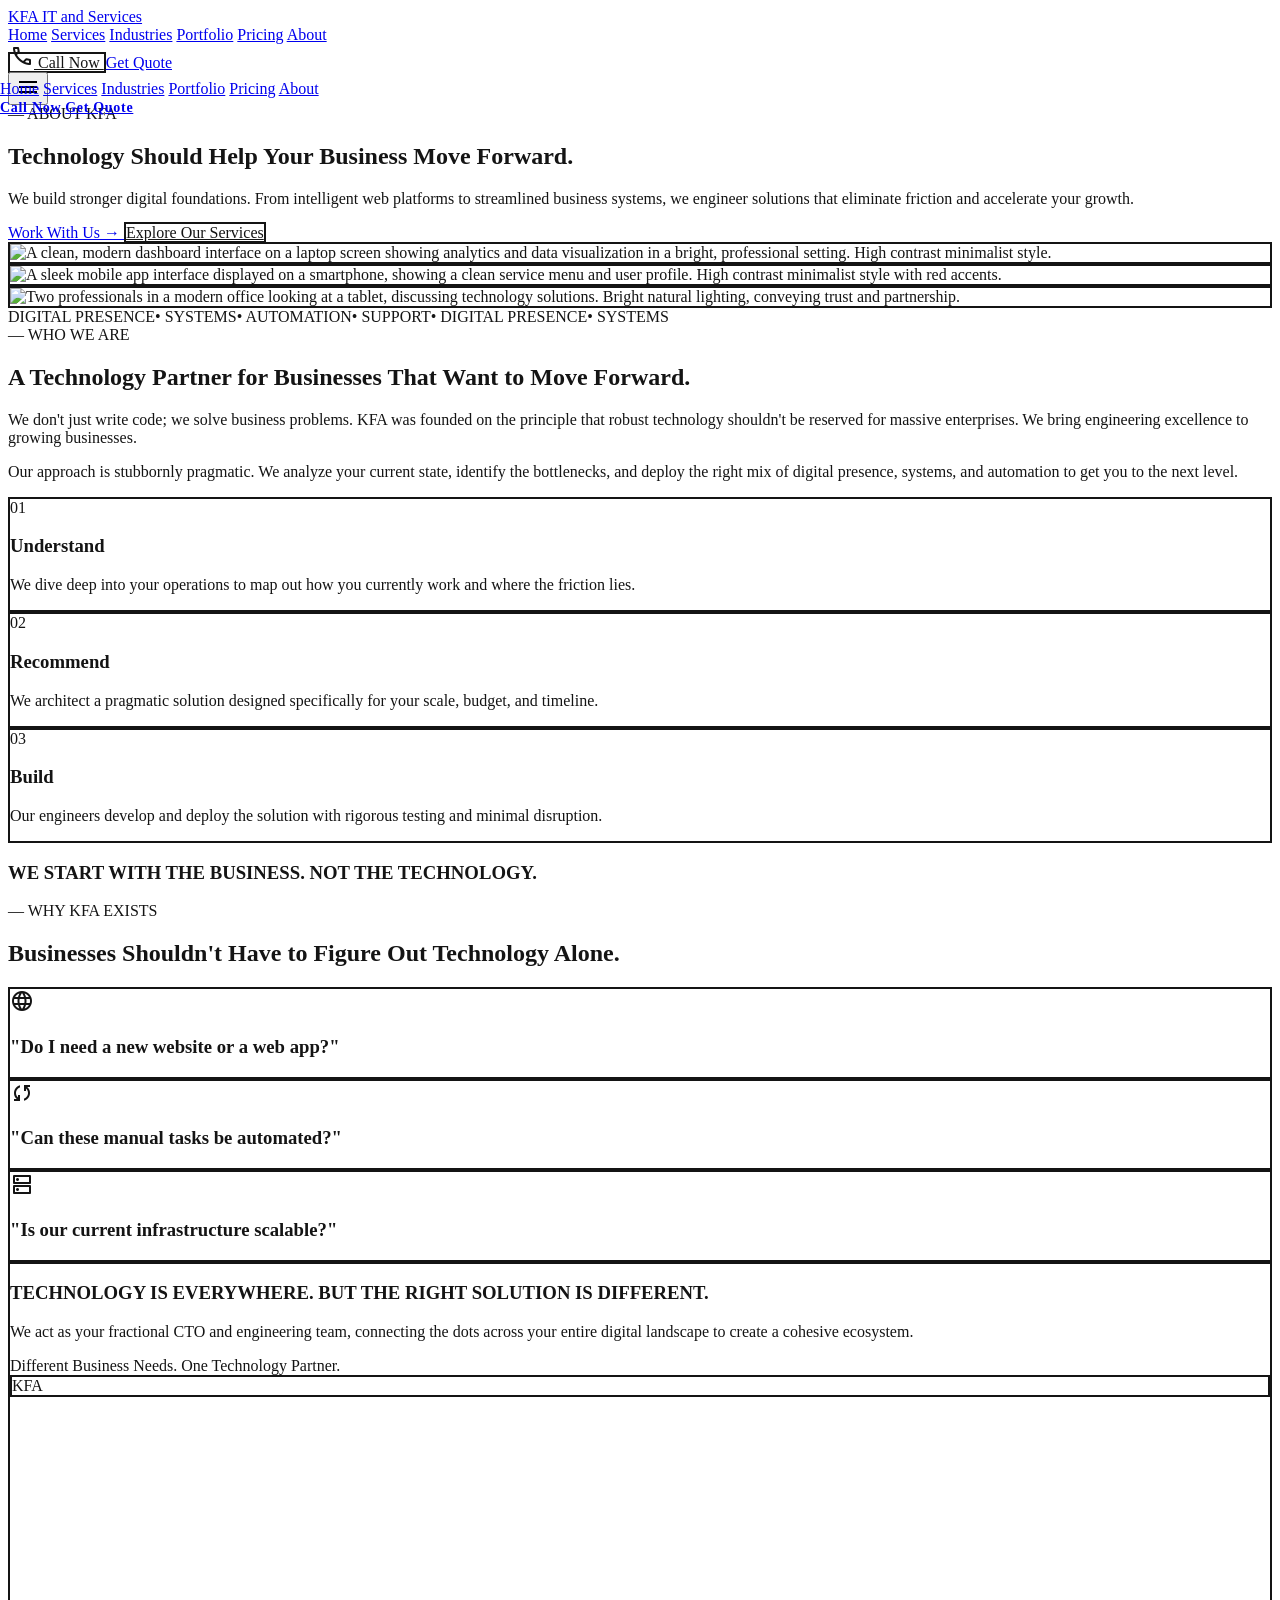
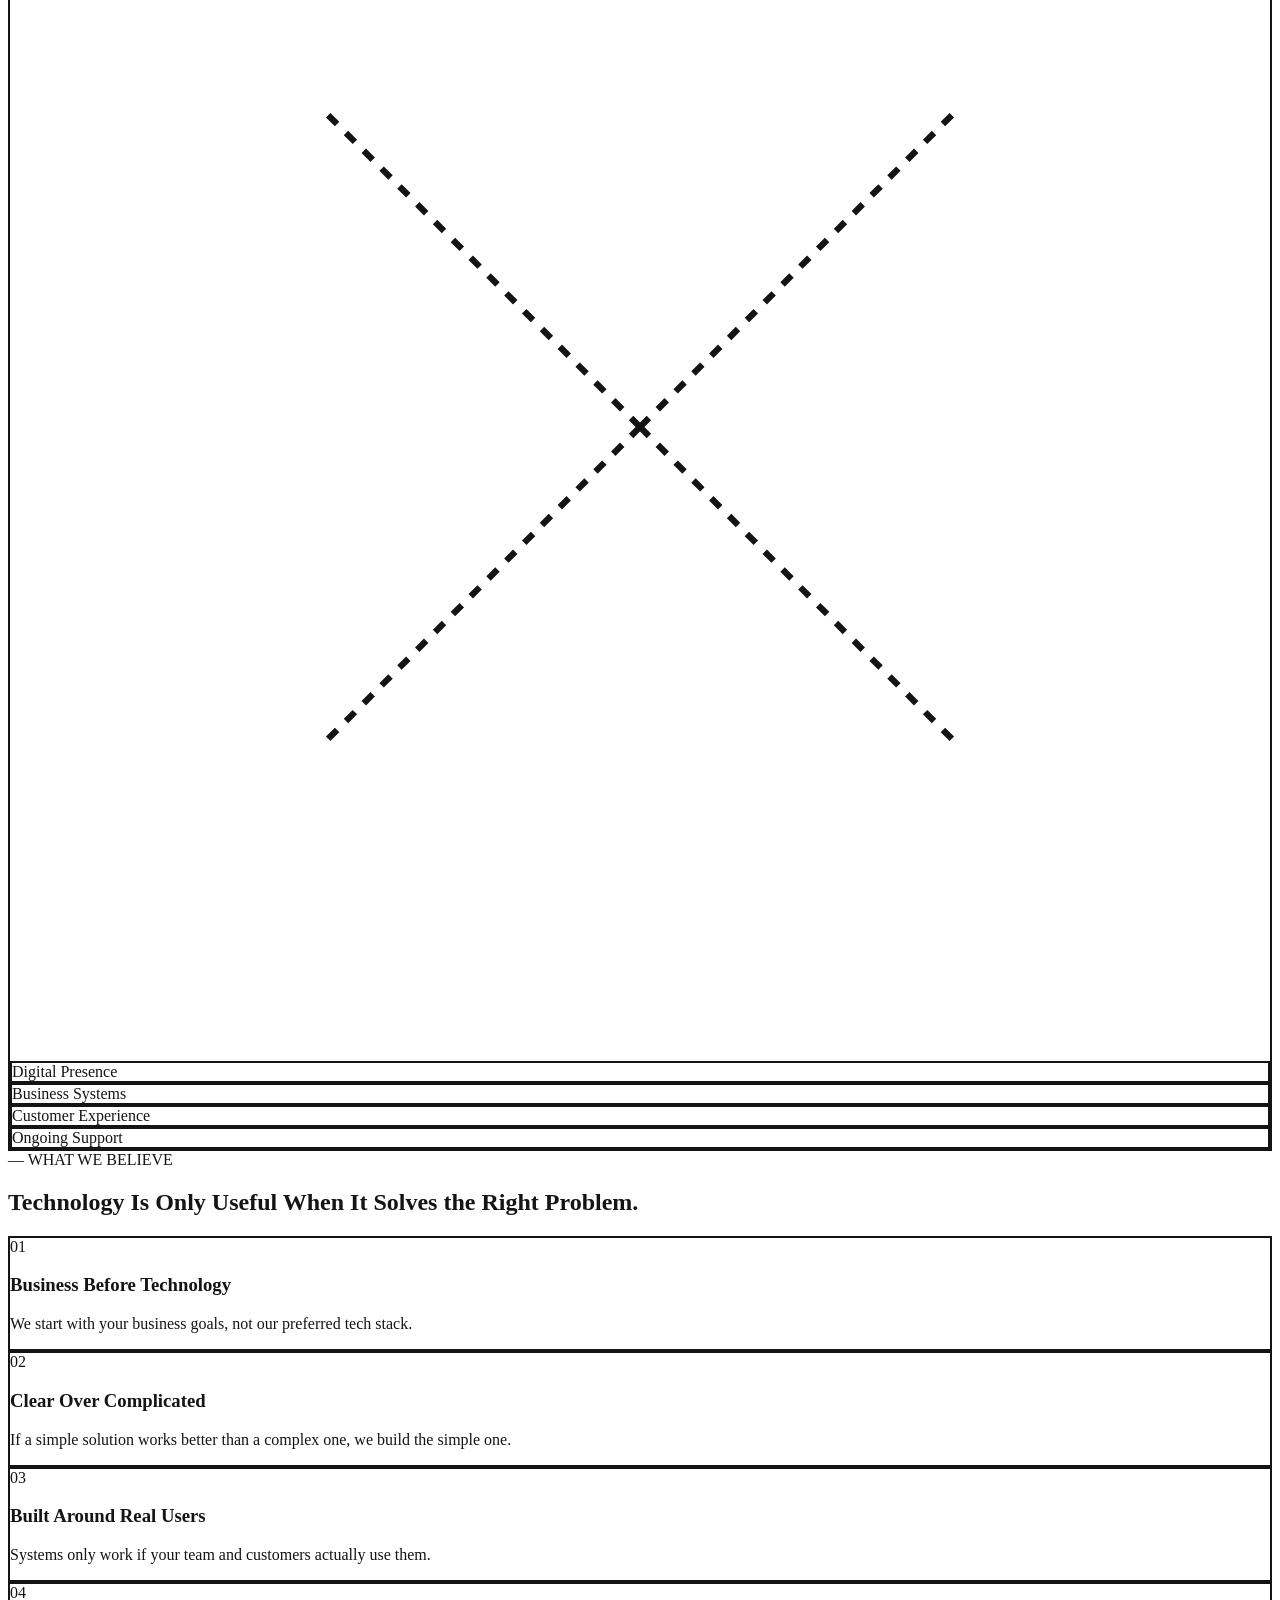
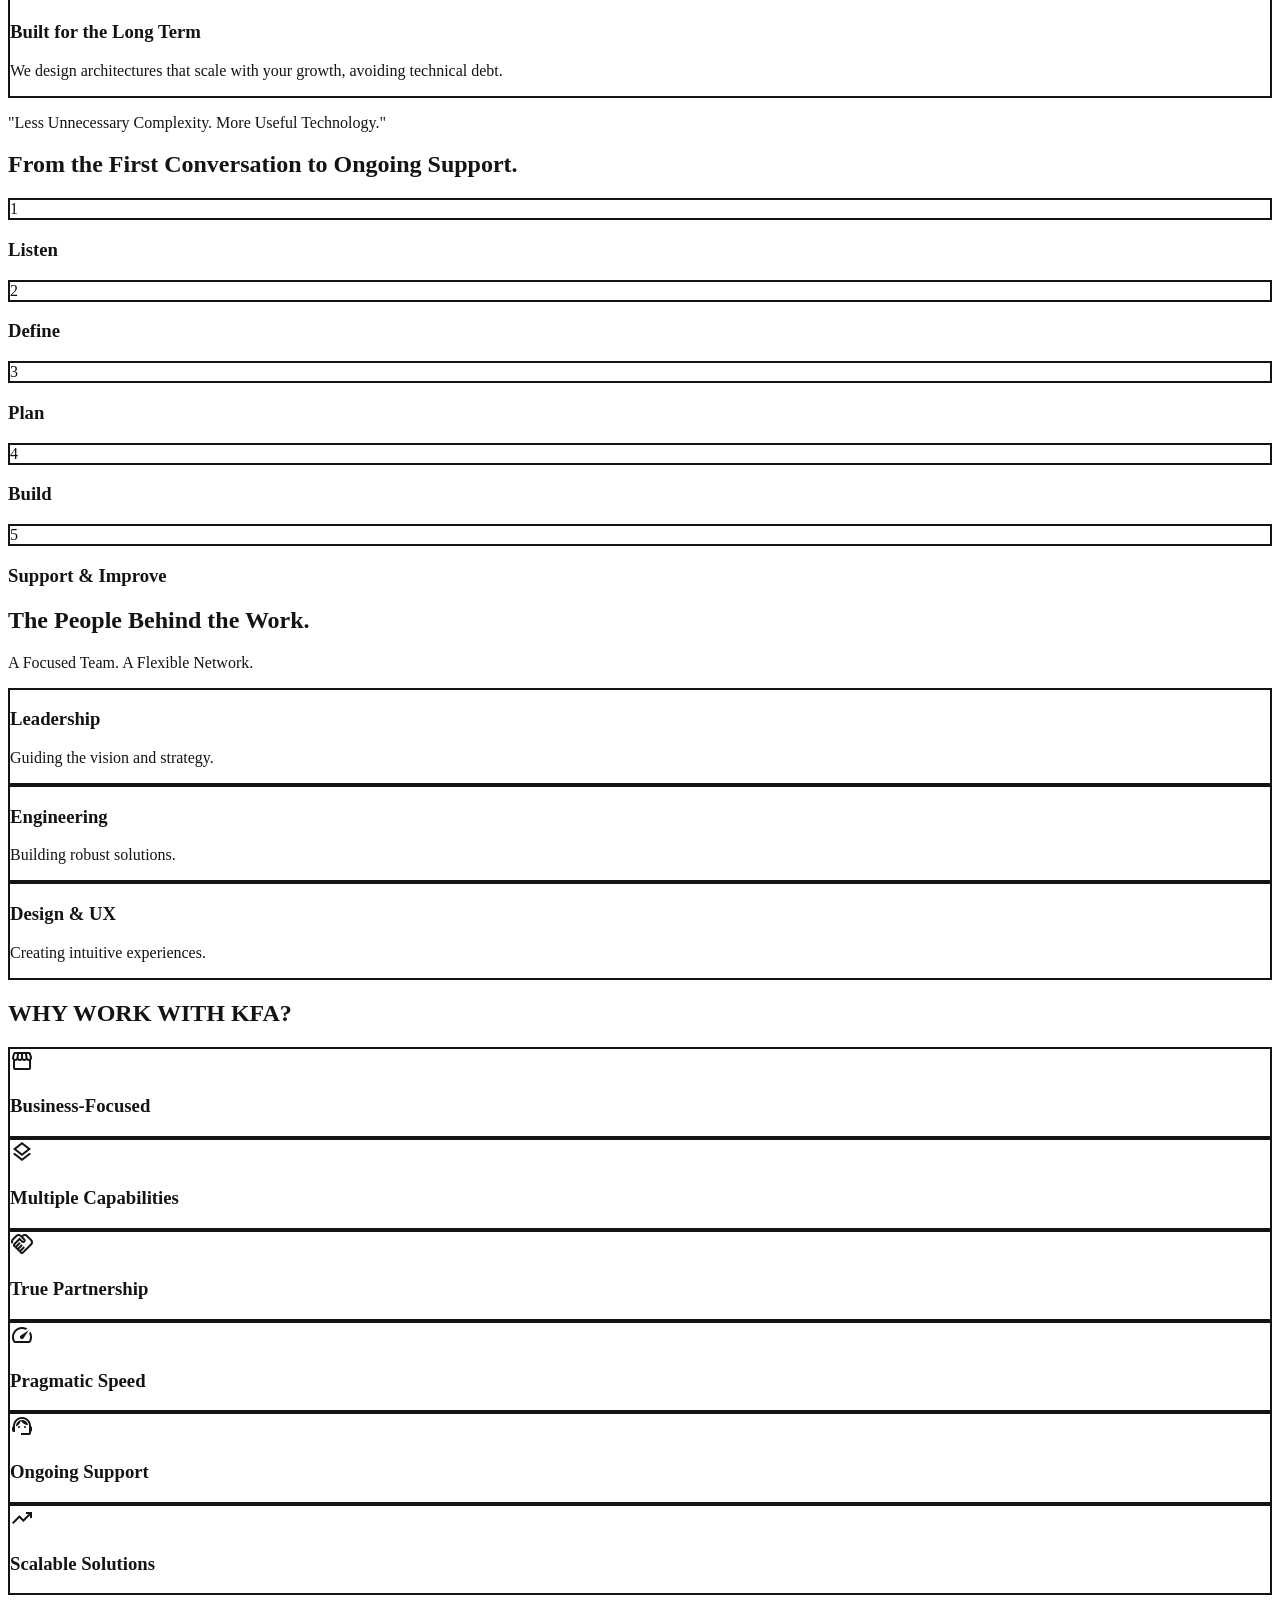
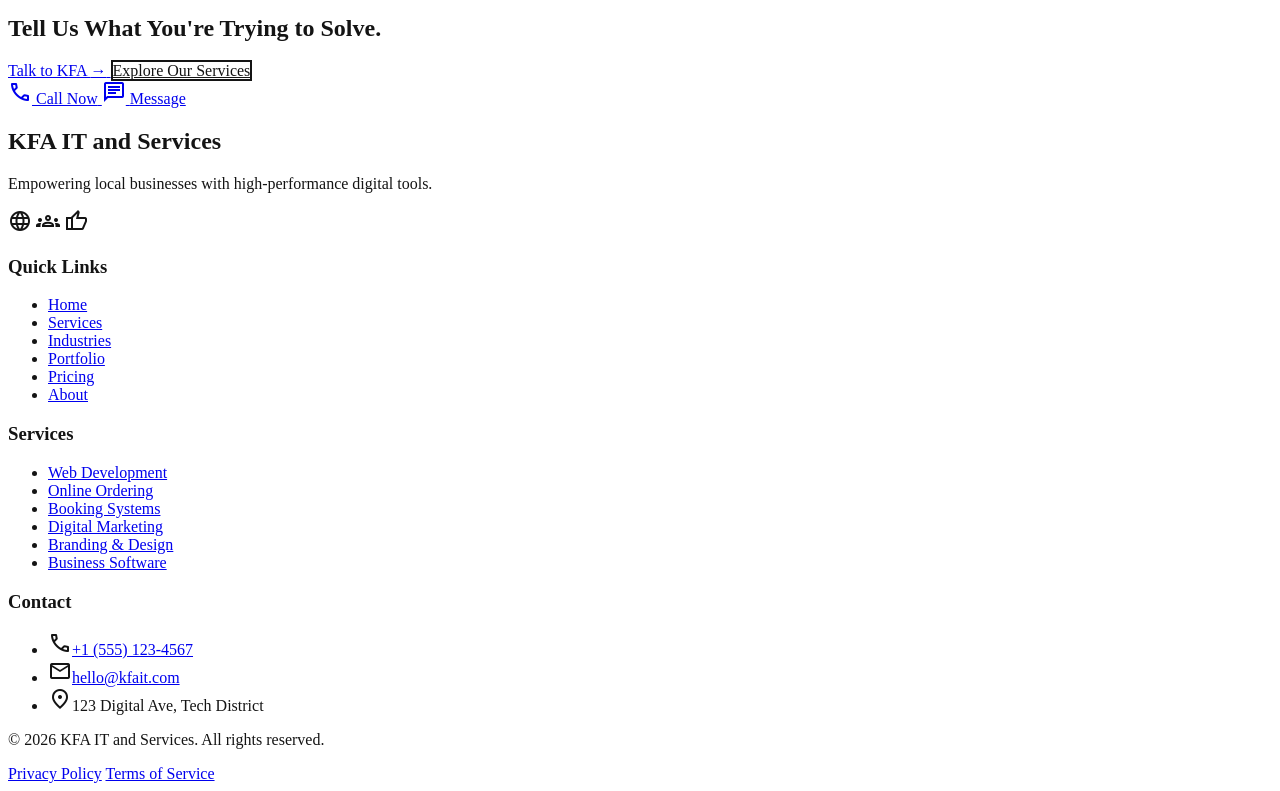
==== about.html @ 8d10b5e3 "Add KFA IT and Services website Static multi-page site (Home, Services, Industries, Portfolio, Prici" ====
<!DOCTYPE html>
<html lang="en" class="scroll-smooth">
<head>
<meta charset="utf-8">
<meta name="viewport" content="width=device-width, initial-scale=1.0">
<title>About - KFA IT and Services</title>
<meta name="description" content="A technology partner for businesses that want to move forward. Learn how KFA IT and Services works, and why we start with the business, not the technology.">
<link rel="preconnect" href="https://fonts.googleapis.com">
<link rel="preconnect" href="https://fonts.gstatic.com" crossorigin="">
<link href="https://fonts.googleapis.com/css2?family=Inter:wght@400;500;700&family=Montserrat:wght@700;800&display=swap" rel="stylesheet">
<link href="https://fonts.googleapis.com/css2?family=Material+Symbols+Outlined:wght,FILL@100..700,0..1&display=swap" rel="stylesheet">
<script src="https://cdn.tailwindcss.com?plugins=forms,container-queries"></script>
<script src="assets/js/tailwind-config.js"></script>
<link rel="stylesheet" href="assets/css/site.css">
</head>
<body class="bg-pure-white text-pure-black font-body-md antialiased pt-20">
<header class="fixed top-0 w-full z-50 bg-surface border-b-2 border-on-surface" id="global-nav">
<div class="flex justify-between items-center w-full px-margin-mobile md:px-margin-desktop max-w-container-max mx-auto h-20">
<a class="font-headline-md text-headline-md font-bold text-on-surface flex items-center gap-2" href="index.html">KFA IT and Services</a>
<nav class="hidden md:flex items-center gap-8">
<a class="text-on-surface font-label-bold hover:text-primary transition-colors" href="index.html">Home</a>
<a class="text-on-surface font-label-bold hover:text-primary transition-colors" href="services.html">Services</a>
<a class="text-on-surface font-label-bold hover:text-primary transition-colors" href="industries.html">Industries</a>
<a class="text-on-surface font-label-bold hover:text-primary transition-colors" href="portfolio.html">Portfolio</a>
<a class="text-on-surface font-label-bold hover:text-primary transition-colors" href="pricing.html">Pricing</a>
<a class="text-primary font-bold border-b-2 border-primary pb-1 hover:text-primary transition-colors" href="about.html">About</a>
</nav>
<div class="hidden md:flex items-center gap-4">
<a class="flex items-center justify-center gap-2 px-6 py-3 rounded-full pure-flat-border bg-transparent text-pure-black font-label-bold hover:text-primary transition-colors hover:scale-95 duration-150" href="tel:+15551234567">
<span class="material-symbols-outlined text-[18px]">phone</span>
Call Now
</a>
<a class="px-6 py-3 rounded-full bg-primary-container text-on-primary font-label-bold hover:bg-primary transition-colors" href="pricing.html#packages">
Get Quote
</a>
</div>
<button aria-label="Toggle Menu" aria-expanded="false" class="md:hidden flex items-center justify-center p-2 text-on-surface" id="mobile-menu-btn">
<span class="material-symbols-outlined text-[24px]" id="mobile-menu-icon">menu</span>
</button>
</div>
<div id="mobile-nav-panel" class="hidden md:hidden bg-surface border-t-2 border-on-surface">
<nav class="flex flex-col px-margin-mobile py-2">
<a class="py-3 font-label-bold text-label-bold border-b border-surface-dim" href="index.html">Home</a>
<a class="py-3 font-label-bold text-label-bold border-b border-surface-dim" href="services.html">Services</a>
<a class="py-3 font-label-bold text-label-bold border-b border-surface-dim" href="industries.html">Industries</a>
<a class="py-3 font-label-bold text-label-bold border-b border-surface-dim" href="portfolio.html">Portfolio</a>
<a class="py-3 font-label-bold text-label-bold border-b border-surface-dim" href="pricing.html">Pricing</a>
<a class="py-3 font-label-bold text-label-bold text-primary" href="about.html">About</a>
</nav>
<div class="flex flex-col gap-3 px-margin-mobile pb-6 pt-4">
<a class="btn-primary w-full" href="tel:+15551234567">Call Now</a>
<a class="btn-secondary w-full" href="pricing.html#packages">Get Quote</a>
</div>
</div>
</header>
<main>
<!-- ABOUT HERO -->
<section class="pt-section-gap pb-section-gap px-margin-mobile md:px-margin-desktop max-w-container-max mx-auto relative overflow-hidden">
<div class="grid grid-cols-1 lg:grid-cols-2 gap-gutter items-center">
<div class="flex flex-col gap-6 z-10 relative">
<span class="font-label-bold text-label-bold text-primary-container tracking-widest uppercase">— ABOUT KFA</span>
<h1 class="font-display-lg-mobile md:font-display-lg text-display-lg-mobile md:text-display-lg text-pure-black">
Technology Should Help <span class="text-primary-container">Your Business</span> Move Forward.
</h1>
<p class="font-body-lg text-body-lg text-on-surface-variant max-w-xl">
We build stronger digital foundations. From intelligent web platforms to streamlined business systems, we engineer solutions that eliminate friction and accelerate your growth.
</p>
<div class="flex flex-col sm:flex-row gap-4 mt-4">
<a class="inline-flex items-center justify-center px-8 py-4 rounded-full bg-primary-container text-on-primary font-label-bold hover:bg-primary transition-colors" href="pricing.html">
Work With Us <span class="ml-2 font-normal">→</span>
</a>
<a class="inline-flex items-center justify-center px-8 py-4 rounded-full pure-flat-border bg-transparent text-pure-black font-label-bold hover:bg-surface-container transition-colors" href="services.html">
Explore Our Services
</a>
</div>
</div>
<div class="relative h-[500px] lg:h-[600px] w-full hidden md:block">
<div class="absolute right-0 top-10 w-[70%] h-[60%] pure-flat-border rounded-xl overflow-hidden bg-surface-variant z-10 rotate-2 hover:rotate-0 transition-transform duration-500">
<img class="w-full h-full object-cover" alt="A clean, modern dashboard interface on a laptop screen showing analytics and data visualization in a bright, professional setting. High contrast minimalist style." src="https://lh3.googleusercontent.com/aida/[base64]">
</div>
<div class="absolute left-0 bottom-20 w-[60%] h-[50%] pure-flat-border rounded-xl overflow-hidden bg-surface-variant z-20 -rotate-3 hover:rotate-0 transition-transform duration-500">
<img class="w-full h-full object-cover" alt="A sleek mobile app interface displayed on a smartphone, showing a clean service menu and user profile. High contrast minimalist style with red accents." src="https://lh3.googleusercontent.com/aida/[base64]">
</div>
<div class="absolute right-10 bottom-0 w-[50%] h-[40%] pure-flat-border rounded-xl overflow-hidden bg-surface-variant z-30 hover:scale-105 transition-transform duration-500">
<img class="w-full h-full object-cover" alt="Two professionals in a modern office looking at a tablet, discussing technology solutions. Bright natural lighting, conveying trust and partnership." src="https://lh3.googleusercontent.com/aida/[base64]">
</div>
<div class="absolute top-0 left-20 w-32 h-32 rounded-full border-[10px] border-primary-container opacity-20 -z-10"></div>
</div>
</div>
<div class="mt-section-gap border-t-2 border-b-2 border-pure-black py-6 overflow-hidden">
<div class="flex items-center justify-between min-w-max marquee-track px-4 font-headline-md text-headline-md text-pure-black tracking-wider space-x-12">
<span>DIGITAL PRESENCE</span><span class="text-primary-container">•</span>
<span>SYSTEMS</span><span class="text-primary-container">•</span>
<span>AUTOMATION</span><span class="text-primary-container">•</span>
<span>SUPPORT</span><span class="text-primary-container">•</span>
<span>DIGITAL PRESENCE</span><span class="text-primary-container">•</span>
<span>SYSTEMS</span>
</div>
</div>
</section>
<!-- WHO WE ARE -->
<section class="py-section-gap bg-surface-container-lowest border-t-2 border-pure-black">
<div class="px-margin-mobile md:px-margin-desktop max-w-container-max mx-auto">
<div class="grid grid-cols-1 lg:grid-cols-2 gap-section-gap">
<div class="flex flex-col gap-6">
<span class="font-label-bold text-label-bold text-pure-black tracking-widest uppercase">— WHO WE ARE</span>
<h2 class="font-headline-lg-mobile md:font-headline-lg text-headline-lg-mobile md:text-headline-lg text-pure-black">
A <span class="text-primary-container">Technology Partner</span> for Businesses That Want to Move Forward.
</h2>
<div class="space-y-6 font-body-lg text-body-lg text-on-surface-variant">
<p>We don't just write code; we solve business problems. KFA was founded on the principle that robust technology shouldn't be reserved for massive enterprises. We bring engineering excellence to growing businesses.</p>
<p>Our approach is stubbornly pragmatic. We analyze your current state, identify the bottlenecks, and deploy the right mix of digital presence, systems, and automation to get you to the next level.</p>
</div>
</div>
<div class="flex flex-col gap-4">
<div class="group relative bg-pure-white pure-flat-border rounded-xl p-8 hover:bg-surface-container transition-colors cursor-default">
<div class="flex items-start gap-6">
<span class="font-headline-lg text-headline-lg text-surface-dim group-hover:text-primary-container transition-colors">01</span>
<div>
<h3 class="font-headline-md text-headline-md text-pure-black mb-2">Understand</h3>
<p class="font-body-md text-body-md text-on-surface-variant">We dive deep into your operations to map out how you currently work and where the friction lies.</p>
</div>
</div>
</div>
<div class="group relative bg-pure-white pure-flat-border rounded-xl p-8 hover:bg-surface-container transition-colors cursor-default">
<div class="flex items-start gap-6">
<span class="font-headline-lg text-headline-lg text-surface-dim group-hover:text-primary-container transition-colors">02</span>
<div>
<h3 class="font-headline-md text-headline-md text-pure-black mb-2">Recommend</h3>
<p class="font-body-md text-body-md text-on-surface-variant">We architect a pragmatic solution designed specifically for your scale, budget, and timeline.</p>
</div>
</div>
</div>
<div class="group relative bg-pure-white pure-flat-border rounded-xl p-8 hover:bg-surface-container transition-colors cursor-default">
<div class="flex items-start gap-6">
<span class="font-headline-lg text-headline-lg text-surface-dim group-hover:text-primary-container transition-colors">03</span>
<div>
<h3 class="font-headline-md text-headline-md text-pure-black mb-2">Build</h3>
<p class="font-body-md text-body-md text-on-surface-variant">Our engineers develop and deploy the solution with rigorous testing and minimal disruption.</p>
</div>
</div>
</div>
</div>
</div>
<div class="mt-section-gap bg-pure-black text-pure-white rounded-xl p-12 text-center relative overflow-hidden">
<h3 class="font-headline-lg text-headline-lg md:text-display-lg relative z-10">
WE START WITH <span class="text-primary-container">THE BUSINESS.</span> NOT THE TECHNOLOGY.
</h3>
<div class="absolute inset-0 opacity-10 pointer-events-none">
<div class="w-full h-full" style="background-image: radial-gradient(#ffffff 2px, transparent 2px); background-size: 30px 30px;"></div>
</div>
</div>
</div>
</section>
<!-- WHY KFA EXISTS -->
<section class="py-section-gap border-t-2 border-pure-black bg-surface">
<div class="px-margin-mobile md:px-margin-desktop max-w-container-max mx-auto">
<div class="text-center max-w-3xl mx-auto mb-16">
<span class="font-label-bold text-label-bold text-pure-black tracking-widest uppercase block mb-4">— WHY KFA EXISTS</span>
<h2 class="font-headline-lg-mobile md:font-headline-lg text-headline-lg-mobile md:text-headline-lg text-pure-black">
Businesses Shouldn't Have to Figure Out <span class="text-primary-container">Technology Alone.</span>
</h2>
</div>
<div class="grid grid-cols-1 md:grid-cols-2 lg:grid-cols-3 gap-6 mb-16">
<div class="bg-pure-white pure-flat-border rounded-xl p-8 flex flex-col justify-between min-h-[240px] hover:-translate-y-2 transition-transform duration-300">
<span class="material-symbols-outlined text-[32px] text-primary-container mb-4">language</span>
<h3 class="font-headline-md text-headline-md text-pure-black mt-auto">"Do I need a new website or a web app?"</h3>
</div>
<div class="bg-primary-container pure-flat-border rounded-xl p-8 flex flex-col justify-between min-h-[240px] text-on-primary hover:-translate-y-2 transition-transform duration-300 lg:translate-y-4">
<span class="material-symbols-outlined text-[32px] text-on-primary mb-4">sync</span>
<h3 class="font-headline-md text-headline-md text-on-primary mt-auto">"Can these manual tasks be automated?"</h3>
</div>
<div class="bg-pure-white pure-flat-border rounded-xl p-8 flex flex-col justify-between min-h-[240px] hover:-translate-y-2 transition-transform duration-300">
<span class="material-symbols-outlined text-[32px] text-primary-container mb-4">dns</span>
<h3 class="font-headline-md text-headline-md text-pure-black mt-auto">"Is our current infrastructure scalable?"</h3>
</div>
</div>
<div class="bg-surface-container pure-flat-border rounded-xl p-8 md:p-16 relative overflow-hidden">
<div class="grid grid-cols-1 lg:grid-cols-2 gap-12 items-center">
<div>
<h3 class="font-headline-lg text-headline-lg text-pure-black mb-6">TECHNOLOGY IS EVERYWHERE. BUT THE RIGHT SOLUTION IS DIFFERENT.</h3>
<p class="font-body-lg text-body-lg text-on-surface-variant mb-8">We act as your fractional CTO and engineering team, connecting the dots across your entire digital landscape to create a cohesive ecosystem.</p>
<div class="inline-block border-b-4 border-primary-container pb-2">
<span class="font-headline-md text-headline-md text-pure-black">Different Business Needs. One Technology Partner.</span>
</div>
</div>
<div class="relative h-[400px] flex items-center justify-center">
<div class="absolute z-20 w-24 h-24 bg-pure-black rounded-full flex items-center justify-center pure-flat-border">
<span class="font-headline-md text-headline-md text-pure-white font-bold">KFA</span>
</div>
<svg class="absolute inset-0 w-full h-full -z-10" viewbox="0 0 400 400">
<line stroke="#141414" stroke-dasharray="4 4" stroke-width="2" x1="200" x2="100" y1="200" y2="100"></line>
<line stroke="#141414" stroke-dasharray="4 4" stroke-width="2" x1="200" x2="300" y1="200" y2="100"></line>
<line stroke="#141414" stroke-dasharray="4 4" stroke-width="2" x1="200" x2="100" y1="200" y2="300"></line>
<line stroke="#141414" stroke-dasharray="4 4" stroke-width="2" x1="200" x2="300" y1="200" y2="300"></line>
</svg>
<div class="absolute top-10 left-10 lg:left-0 bg-pure-white pure-flat-border rounded-full px-4 py-2 font-label-bold text-label-bold">Digital Presence</div>
<div class="absolute top-10 right-10 lg:right-0 bg-pure-white pure-flat-border rounded-full px-4 py-2 font-label-bold text-label-bold">Business Systems</div>
<div class="absolute bottom-10 left-10 lg:left-0 bg-pure-white pure-flat-border rounded-full px-4 py-2 font-label-bold text-label-bold">Customer Experience</div>
<div class="absolute bottom-10 right-10 lg:right-0 bg-pure-white pure-flat-border rounded-full px-4 py-2 font-label-bold text-label-bold">Ongoing Support</div>
</div>
</div>
</div>
</div>
</section>
<!-- WHAT WE BELIEVE -->
<section class="py-section-gap border-t-2 border-pure-black bg-pure-white">
<div class="px-margin-mobile md:px-margin-desktop max-w-container-max mx-auto">
<div class="flex flex-col gap-6 mb-16 max-w-3xl">
<span class="font-label-bold text-label-bold text-primary-container tracking-widest uppercase">— WHAT WE BELIEVE</span>
<h2 class="font-headline-lg-mobile md:font-headline-lg text-headline-lg-mobile md:text-headline-lg text-pure-black">Technology Is Only Useful When It Solves the Right Problem.</h2>
</div>
<div class="grid grid-cols-1 md:grid-cols-2 gap-6 mb-16">
<div class="group relative bg-surface pure-flat-border rounded-xl p-8 hover:bg-pure-black hover:text-pure-white transition-all duration-300">
<span class="font-display-lg text-display-lg text-surface-dim group-hover:text-primary-container transition-colors mb-4 block">01</span>
<h3 class="font-headline-md text-headline-md mb-2 group-hover:text-pure-white">Business Before Technology</h3>
<p class="font-body-md text-body-md text-on-surface-variant group-hover:text-surface-dim">We start with your business goals, not our preferred tech stack.</p>
</div>
<div class="group relative bg-surface pure-flat-border rounded-xl p-8 hover:bg-pure-black hover:text-pure-white transition-all duration-300">
<span class="font-display-lg text-display-lg text-surface-dim group-hover:text-primary-container transition-colors mb-4 block">02</span>
<h3 class="font-headline-md text-headline-md mb-2 group-hover:text-pure-white">Clear Over Complicated</h3>
<p class="font-body-md text-body-md text-on-surface-variant group-hover:text-surface-dim">If a simple solution works better than a complex one, we build the simple one.</p>
</div>
<div class="group relative bg-surface pure-flat-border rounded-xl p-8 hover:bg-pure-black hover:text-pure-white transition-all duration-300">
<span class="font-display-lg text-display-lg text-surface-dim group-hover:text-primary-container transition-colors mb-4 block">03</span>
<h3 class="font-headline-md text-headline-md mb-2 group-hover:text-pure-white">Built Around Real Users</h3>
<p class="font-body-md text-body-md text-on-surface-variant group-hover:text-surface-dim">Systems only work if your team and customers actually use them.</p>
</div>
<div class="group relative bg-surface pure-flat-border rounded-xl p-8 hover:bg-pure-black hover:text-pure-white transition-all duration-300">
<span class="font-display-lg text-display-lg text-surface-dim group-hover:text-primary-container transition-colors mb-4 block">04</span>
<h3 class="font-headline-md text-headline-md mb-2 group-hover:text-pure-white">Built for the Long Term</h3>
<p class="font-body-md text-body-md text-on-surface-variant group-hover:text-surface-dim">We design architectures that scale with your growth, avoiding technical debt.</p>
</div>
</div>
<div class="text-center">
<p class="font-headline-lg text-headline-lg text-pure-black italic">"Less Unnecessary Complexity. More Useful Technology."</p>
</div>
</div>
</section>
<!-- HOW WE WORK -->
<section class="py-section-gap border-t-2 border-pure-black bg-surface-container-low">
<div class="px-margin-mobile md:px-margin-desktop max-w-container-max mx-auto">
<div class="text-center max-w-3xl mx-auto mb-16">
<h2 class="font-headline-lg-mobile md:font-headline-lg text-headline-lg-mobile md:text-headline-lg text-pure-black">From the First Conversation to Ongoing Support.</h2>
</div>
<div class="flex flex-col md:flex-row justify-between items-start relative">
<div class="hidden md:block absolute top-1/2 left-0 w-full h-[2px] bg-pure-black -z-10 -translate-y-1/2"></div>
<div class="flex flex-col items-center text-center bg-surface-container-low px-4 mb-8 md:mb-0 w-full md:w-1/5">
<div class="w-16 h-16 bg-pure-white pure-flat-border rounded-full flex items-center justify-center mb-4 text-primary-container font-headline-md">1</div>
<h3 class="font-label-bold text-label-bold text-pure-black uppercase">Listen</h3>
</div>
<div class="flex flex-col items-center text-center bg-surface-container-low px-4 mb-8 md:mb-0 w-full md:w-1/5">
<div class="w-16 h-16 bg-pure-white pure-flat-border rounded-full flex items-center justify-center mb-4 text-primary-container font-headline-md">2</div>
<h3 class="font-label-bold text-label-bold text-pure-black uppercase">Define</h3>
</div>
<div class="flex flex-col items-center text-center bg-surface-container-low px-4 mb-8 md:mb-0 w-full md:w-1/5">
<div class="w-16 h-16 bg-pure-white pure-flat-border rounded-full flex items-center justify-center mb-4 text-primary-container font-headline-md">3</div>
<h3 class="font-label-bold text-label-bold text-pure-black uppercase">Plan</h3>
</div>
<div class="flex flex-col items-center text-center bg-surface-container-low px-4 mb-8 md:mb-0 w-full md:w-1/5">
<div class="w-16 h-16 bg-pure-white pure-flat-border rounded-full flex items-center justify-center mb-4 text-primary-container font-headline-md">4</div>
<h3 class="font-label-bold text-label-bold text-pure-black uppercase">Build</h3>
</div>
<div class="flex flex-col items-center text-center bg-surface-container-low px-4 w-full md:w-1/5">
<div class="w-16 h-16 bg-pure-white pure-flat-border rounded-full flex items-center justify-center mb-4 text-primary-container font-headline-md">5</div>
<h3 class="font-label-bold text-label-bold text-pure-black uppercase">Support &amp; Improve</h3>
</div>
</div>
</div>
</section>
<!-- PEOPLE -->
<section class="py-section-gap border-t-2 border-pure-black bg-pure-white">
<div class="px-margin-mobile md:px-margin-desktop max-w-container-max mx-auto">
<div class="text-center max-w-3xl mx-auto mb-16">
<h2 class="font-headline-lg-mobile md:font-headline-lg text-headline-lg-mobile md:text-headline-lg text-pure-black">The People Behind the Work.</h2>
<p class="font-body-lg text-body-lg text-on-surface-variant mt-4">A Focused Team. A Flexible Network.</p>
</div>
<div class="grid grid-cols-1 md:grid-cols-2 lg:grid-cols-3 gap-8">
<div class="bg-surface pure-flat-border rounded-xl overflow-hidden flex flex-col">
<div class="h-64 bg-surface-dim"></div>
<div class="p-6">
<h3 class="font-headline-md text-headline-md text-pure-black">Leadership</h3>
<p class="font-body-md text-body-md text-on-surface-variant">Guiding the vision and strategy.</p>
</div>
</div>
<div class="bg-surface pure-flat-border rounded-xl overflow-hidden flex flex-col">
<div class="h-64 bg-surface-dim"></div>
<div class="p-6">
<h3 class="font-headline-md text-headline-md text-pure-black">Engineering</h3>
<p class="font-body-md text-body-md text-on-surface-variant">Building robust solutions.</p>
</div>
</div>
<div class="bg-surface pure-flat-border rounded-xl overflow-hidden flex flex-col">
<div class="h-64 bg-surface-dim"></div>
<div class="p-6">
<h3 class="font-headline-md text-headline-md text-pure-black">Design &amp; UX</h3>
<p class="font-body-md text-body-md text-on-surface-variant">Creating intuitive experiences.</p>
</div>
</div>
</div>
</div>
</section>
<!-- WHY WORK WITH KFA -->
<section class="py-section-gap border-t-2 border-pure-black bg-pure-black text-pure-white">
<div class="px-margin-mobile md:px-margin-desktop max-w-container-max mx-auto">
<div class="text-center max-w-3xl mx-auto mb-16">
<h2 class="font-headline-lg-mobile md:font-headline-lg text-headline-lg-mobile md:text-headline-lg text-surface-dim">WHY WORK WITH KFA?</h2>
</div>
<div class="grid grid-cols-1 md:grid-cols-2 lg:grid-cols-3 gap-6">
<div class="bg-inverse-surface pure-flat-border border-pure-white rounded-xl p-8">
<span class="material-symbols-outlined text-[32px] text-primary-container mb-4">storefront</span>
<h3 class="font-headline-md text-headline-md mb-2 text-pure-white">Business-Focused</h3>
</div>
<div class="bg-inverse-surface pure-flat-border border-pure-white rounded-xl p-8">
<span class="material-symbols-outlined text-[32px] text-primary-container mb-4">layers</span>
<h3 class="font-headline-md text-headline-md mb-2 text-pure-white">Multiple Capabilities</h3>
</div>
<div class="bg-inverse-surface pure-flat-border border-pure-white rounded-xl p-8">
<span class="material-symbols-outlined text-[32px] text-primary-container mb-4">handshake</span>
<h3 class="font-headline-md text-headline-md mb-2 text-pure-white">True Partnership</h3>
</div>
<div class="bg-inverse-surface pure-flat-border border-pure-white rounded-xl p-8">
<span class="material-symbols-outlined text-[32px] text-primary-container mb-4">speed</span>
<h3 class="font-headline-md text-headline-md mb-2 text-pure-white">Pragmatic Speed</h3>
</div>
<div class="bg-inverse-surface pure-flat-border border-pure-white rounded-xl p-8">
<span class="material-symbols-outlined text-[32px] text-primary-container mb-4">support_agent</span>
<h3 class="font-headline-md text-headline-md mb-2 text-pure-white">Ongoing Support</h3>
</div>
<div class="bg-inverse-surface pure-flat-border border-pure-white rounded-xl p-8">
<span class="material-symbols-outlined text-[32px] text-primary-container mb-4">trending_up</span>
<h3 class="font-headline-md text-headline-md mb-2 text-pure-white">Scalable Solutions</h3>
</div>
</div>
</div>
</section>
<!-- FINAL CTA -->
<section class="py-section-gap border-t-2 border-pure-black bg-surface">
<div class="px-margin-mobile md:px-margin-desktop max-w-container-max mx-auto text-center">
<h2 class="font-headline-lg-mobile md:font-headline-lg text-headline-lg-mobile md:text-headline-lg text-pure-black mb-8">Tell Us What You're Trying to Solve.</h2>
<div class="flex flex-col sm:flex-row justify-center gap-4">
<a class="inline-flex items-center justify-center px-8 py-4 rounded-full bg-primary-container text-on-primary font-label-bold hover:bg-primary transition-colors" href="pricing.html">
Talk to KFA <span class="ml-2 font-normal">→</span>
</a>
<a class="inline-flex items-center justify-center px-8 py-4 rounded-full bg-pure-white pure-flat-border text-pure-black font-label-bold hover:bg-surface-container transition-colors" href="services.html">
Explore Our Services
</a>
</div>
</div>
</section>
</main>
<nav class="fixed bottom-0 left-0 w-full z-50 flex md:hidden bg-surface border-t-2 border-on-surface">
<a class="flex-1 flex flex-col items-center justify-center bg-on-surface text-surface py-3 opacity-90 hover:opacity-100 transition-opacity" href="tel:+15551234567">
<span class="material-symbols-outlined mb-1">call</span>
<span class="font-label-bold text-label-bold">Call Now</span>
</a>
<a class="flex-1 flex flex-col items-center justify-center bg-on-surface text-surface py-3 opacity-90 hover:opacity-100 transition-opacity" href="https://wa.me/15551234567" target="_blank" rel="noopener">
<span class="material-symbols-outlined mb-1">chat</span>
<span class="font-label-bold text-label-bold">Message</span>
</a>
</nav>
<footer class="w-full bg-[#1a1a1a] text-white py-12 px-margin-mobile md:px-margin-desktop">
<div class="max-w-container-max mx-auto">
<div class="grid grid-cols-1 md:grid-cols-4 gap-8 mb-16">
<div class="flex flex-col gap-4">
<h2 class="text-2xl font-bold text-white">KFA IT and Services</h2>
<p class="text-sm text-gray-400 leading-relaxed max-w-xs mt-2">Empowering local businesses with high-performance digital tools.</p>
<div class="flex gap-4 mt-4">
<span class="material-symbols-outlined text-white hover:text-gray-300 cursor-pointer text-xl">language</span>
<span class="material-symbols-outlined text-white hover:text-gray-300 cursor-pointer text-xl">groups</span>
<span class="material-symbols-outlined text-white hover:text-gray-300 cursor-pointer text-xl">thumb_up</span>
</div>
</div>
<div>
<h3 class="text-sm font-bold text-gray-400 uppercase tracking-wider mb-6">Quick Links</h3>
<ul class="space-y-4 text-sm font-semibold">
<li><a class="text-white hover:text-gray-300 transition-colors" href="index.html">Home</a></li>
<li><a class="text-white hover:text-gray-300 transition-colors" href="services.html">Services</a></li>
<li><a class="text-white hover:text-gray-300 transition-colors" href="industries.html">Industries</a></li>
<li><a class="text-white hover:text-gray-300 transition-colors" href="portfolio.html">Portfolio</a></li>
<li><a class="text-white hover:text-gray-300 transition-colors" href="pricing.html">Pricing</a></li>
<li><a class="text-primary hover:text-primary-container transition-colors" href="about.html">About</a></li>
</ul>
</div>
<div>
<h3 class="text-sm font-bold text-gray-400 uppercase tracking-wider mb-6">Services</h3>
<ul class="space-y-4 text-sm font-semibold">
<li><a class="text-white hover:text-gray-300 transition-colors" href="services.html">Web Development</a></li>
<li><a class="text-white hover:text-gray-300 transition-colors" href="services.html">Online Ordering</a></li>
<li><a class="text-white hover:text-gray-300 transition-colors" href="services.html">Booking Systems</a></li>
<li><a class="text-white hover:text-gray-300 transition-colors" href="services.html">Digital Marketing</a></li>
<li><a class="text-white hover:text-gray-300 transition-colors" href="services.html">Branding &amp; Design</a></li>
<li><a class="text-white hover:text-gray-300 transition-colors" href="services.html">Business Software</a></li>
</ul>
</div>
<div>
<h3 class="text-sm font-bold text-gray-400 uppercase tracking-wider mb-6">Contact</h3>
<ul class="space-y-4 text-sm font-semibold">
<li class="flex items-center gap-3 text-white"><span class="material-symbols-outlined text-[18px]">call</span><a href="tel:+15551234567">+1 (555) 123-4567</a></li>
<li class="flex items-center gap-3 text-white"><span class="material-symbols-outlined text-[18px]">mail</span><a href="mailto:hello@kfait.com">hello@kfait.com</a></li>
<li class="flex items-center gap-3 text-white"><span class="material-symbols-outlined text-[18px]">location_on</span><span>123 Digital Ave, Tech District</span></li>
</ul>
</div>
</div>
<div class="pt-8 border-t border-gray-800 flex flex-col md:flex-row justify-between items-center gap-4 text-xs font-semibold text-gray-400">
<p>© 2026 KFA IT and Services. All rights reserved.</p>
<div class="flex gap-6">
<a class="hover:text-white transition-colors" href="#">Privacy Policy</a>
<a class="hover:text-white transition-colors" href="#">Terms of Service</a>
</div>
</div>
</div>
</footer>
<div class="h-16 md:hidden"></div>
<script src="assets/js/site.js"></script>
</body>
</html>
---- assets/css/site.css ----
/* KFA IT and Services — shared design-system styles */

html {
  scroll-behavior: smooth;
}

body {
  background-color: theme("colors.surface-container-lowest");
  color: theme("colors.on-surface");
  -webkit-font-smoothing: antialiased;
  -moz-osx-font-smoothing: grayscale;
}

.material-symbols-outlined {
  font-variation-settings: "FILL" 0, "wght" 400, "GRAD" 0, "opsz" 24;
}
.material-symbols-outlined.fill {
  font-variation-settings: "FILL" 1;
}

/* Buttons */
.btn-primary {
  background-color: theme("colors.primary-container");
  color: theme("colors.on-primary");
  border-radius: theme("borderRadius.full");
  padding: theme("spacing.unit") calc(theme("spacing.unit") * 3);
  font-family: theme("fontFamily.label-bold");
  font-size: 14px;
  font-weight: 700;
  letter-spacing: 0.05em;
  display: inline-flex;
  align-items: center;
  justify-content: center;
  transition: all 0.2s ease;
  border: 1px solid theme("colors.on-surface");
}
.btn-primary:hover {
  opacity: 0.9;
  transform: scale(0.98);
}

.btn-secondary {
  background-color: transparent;
  color: theme("colors.on-surface");
  border: 2px solid theme("colors.on-surface");
  border-radius: theme("borderRadius.full");
  padding: calc(theme("spacing.unit") - 2px) calc(theme("spacing.unit") * 3 - 2px);
  font-family: theme("fontFamily.label-bold");
  font-size: 14px;
  font-weight: 700;
  letter-spacing: 0.05em;
  display: inline-flex;
  align-items: center;
  justify-content: center;
  transition: all 0.2s ease;
}
.btn-secondary:hover {
  background-color: theme("colors.on-surface");
  color: theme("colors.surface-container-lowest");
}

.btn-secondary-white {
  background-color: transparent;
  color: theme("colors.surface-container-lowest");
  border: 2px solid theme("colors.surface-container-lowest");
  border-radius: theme("borderRadius.full");
  padding: calc(theme("spacing.unit") - 2px) calc(theme("spacing.unit") * 3 - 2px);
  font-family: theme("fontFamily.label-bold");
  font-size: 14px;
  font-weight: 700;
  letter-spacing: 0.05em;
  display: inline-flex;
  align-items: center;
  justify-content: center;
  transition: all 0.2s ease;
}
.btn-secondary-white:hover {
  background-color: theme("colors.surface-container-lowest");
  color: theme("colors.on-surface");
}

/* Cards */
.flat-card {
  background-color: theme("colors.surface-container-lowest");
  border: 1px solid theme("colors.on-surface");
  padding: calc(theme("spacing.gutter") * 1.5);
  border-radius: theme("borderRadius.DEFAULT");
}
.heavy-border-card {
  background-color: theme("colors.surface-container-lowest");
  border: 2px solid theme("colors.on-surface");
  padding: calc(theme("spacing.gutter") * 1.5);
  border-radius: theme("borderRadius.DEFAULT");
}
.pure-flat-card {
  background-color: #ffffff;
  border: 1px solid #141414;
}
.heavy-border {
  border: 2px solid #141414;
}
.pure-flat-border {
  border: 2px solid #141414;
}
.pure-flat-border-thin {
  border: 1px solid #141414;
}
.bg-pure-white {
  background-color: #ffffff;
}
.text-pure-black {
  color: #141414;
}
.list-divider:not(:last-child) {
  border-bottom: 1px solid #141414;
}

/* Inputs */
.input-field {
  border: 2px solid theme("colors.on-surface");
  border-radius: theme("borderRadius.DEFAULT");
  padding: theme("spacing.unit") calc(theme("spacing.unit") * 2);
  font-family: theme("fontFamily.body-md");
  font-size: 16px;
  background-color: theme("colors.surface-container-lowest");
  color: theme("colors.on-surface");
  width: 100%;
  transition: border-width 0.1s ease;
}
.input-field:focus {
  outline: none;
  border-width: 3px;
  padding: calc(theme("spacing.unit") - 1px) calc(theme("spacing.unit") * 2 - 1px);
}

/* Chips */
.chip {
  display: inline-flex;
  align-items: center;
  padding: calc(theme("spacing.unit") / 2) calc(theme("spacing.unit") * 1.5);
  border: 1px solid theme("colors.on-surface");
  border-radius: theme("borderRadius.full");
  background-color: theme("colors.surface-container-lowest");
  color: theme("colors.on-surface");
  font-family: theme("fontFamily.label-md");
  font-size: 14px;
  font-weight: 500;
}
.chip-accent {
  border-color: theme("colors.primary-container");
  color: theme("colors.primary-container");
  font-weight: 700;
}

/* Section rhythm */
section {
  padding-top: theme("spacing.section-gap");
  padding-bottom: theme("spacing.section-gap");
}
.gap-section {
  gap: theme("spacing.section-gap");
}

/* Scrollbar / marquee helpers */
.no-scrollbar::-webkit-scrollbar {
  display: none;
}
.no-scrollbar {
  -ms-overflow-style: none;
  scrollbar-width: none;
}

@keyframes marquee-scroll {
  0% {
    transform: translateX(0);
  }
  100% {
    transform: translateX(-50%);
  }
}
.marquee-track {
  animation: marquee-scroll 20s linear infinite;
}

.fade-in-up {
  animation: fadeInUp 0.8s ease-out forwards;
  opacity: 0;
  transform: translateY(20px);
}
@keyframes fadeInUp {
  to {
    opacity: 1;
    transform: translateY(0);
  }
}

.float-animation {
  animation: floatY 6s ease-in-out infinite;
}
@keyframes floatY {
  0% {
    transform: translateY(0px);
  }
  50% {
    transform: translateY(-20px);
  }
  100% {
    transform: translateY(0px);
  }
}

/* Mobile nav panel */
#mobile-nav-panel {
  position: fixed;
  top: 80px;
  left: 0;
  width: 100%;
  max-height: calc(100vh - 80px);
  overflow-y: auto;
  z-index: 40;
}
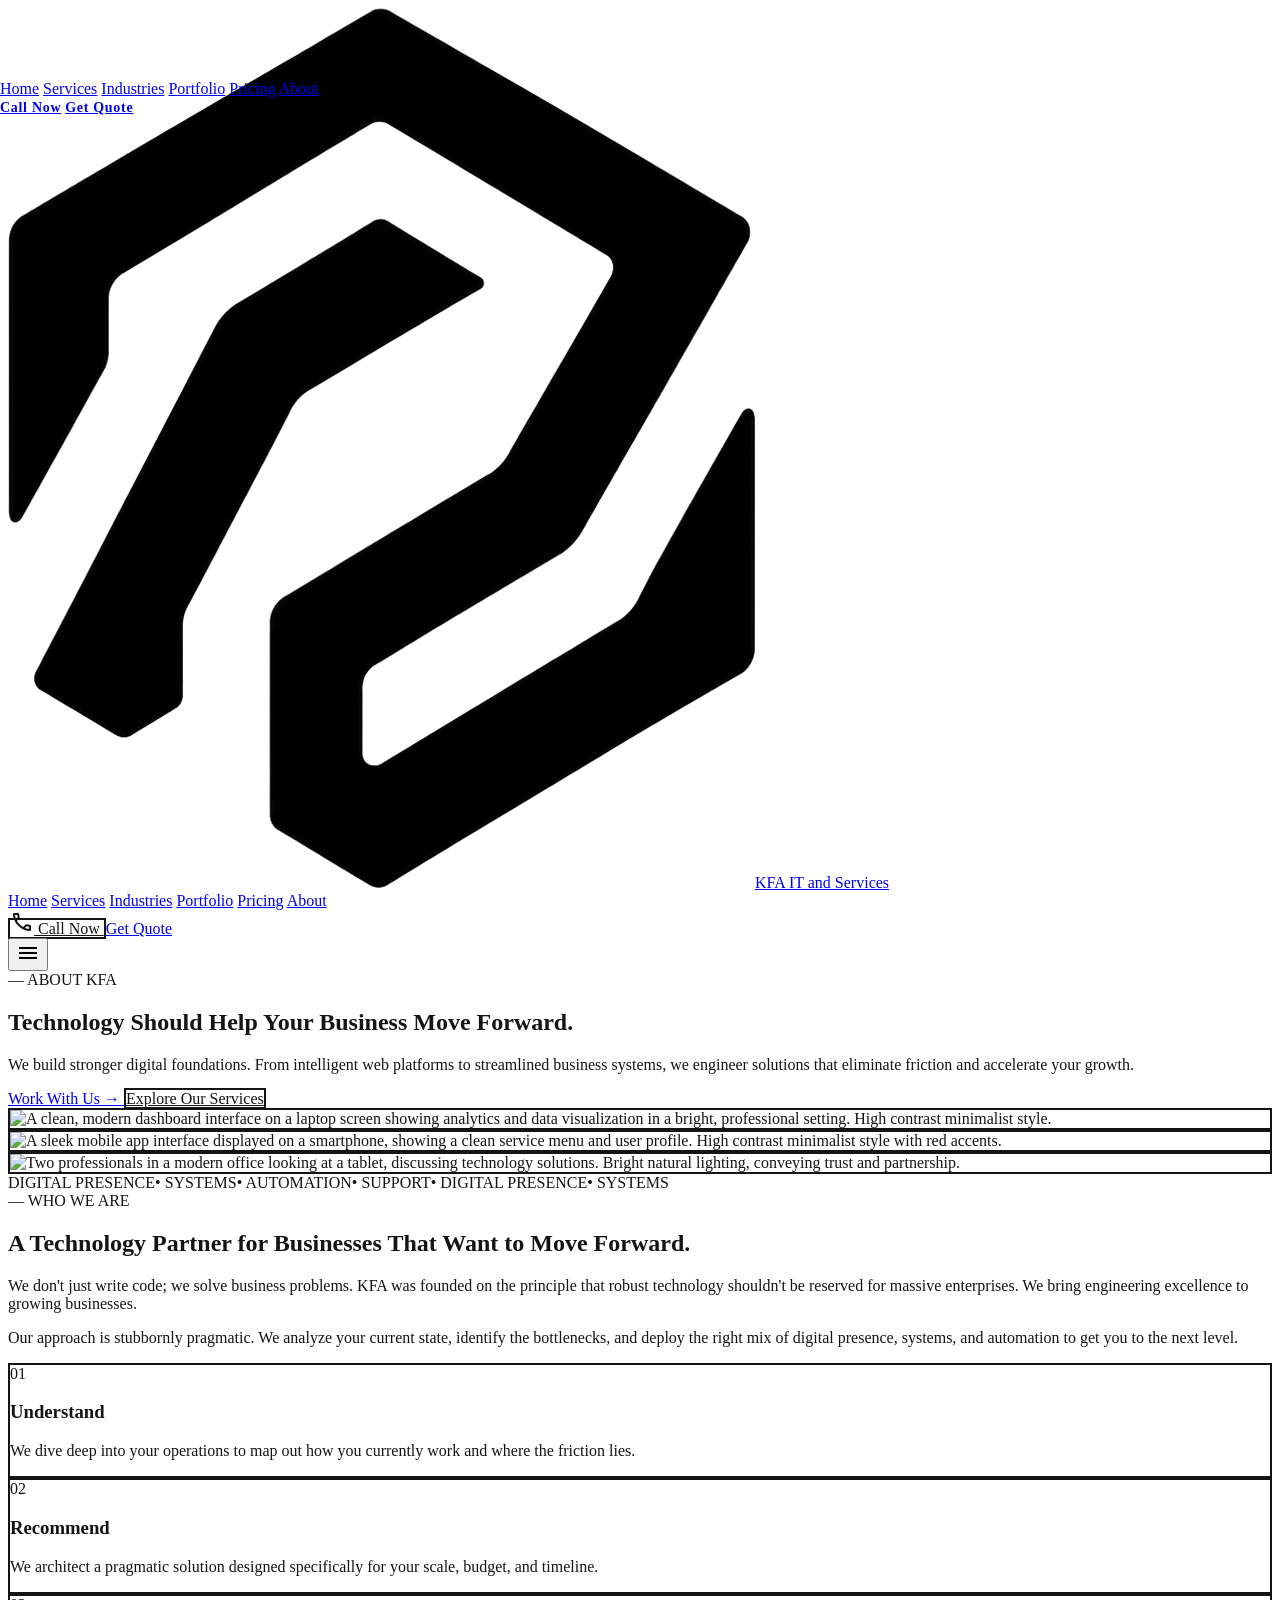
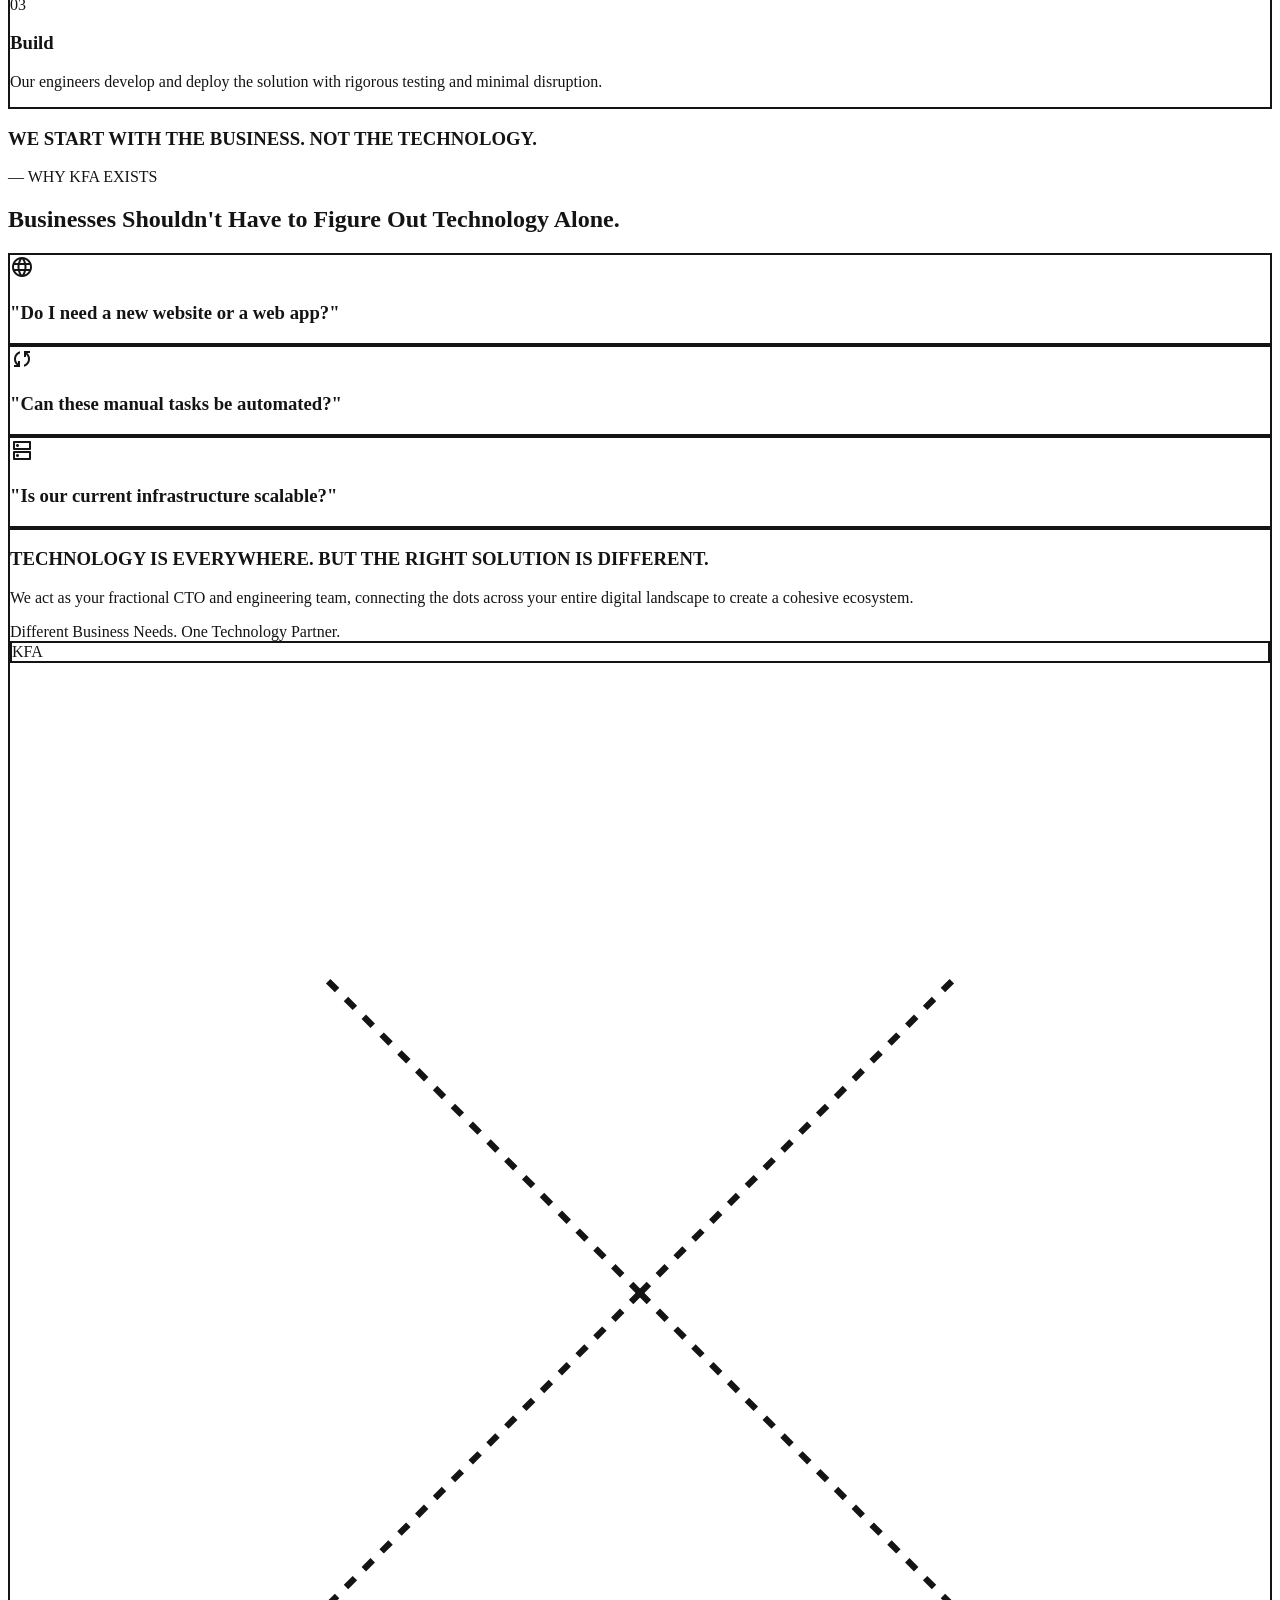
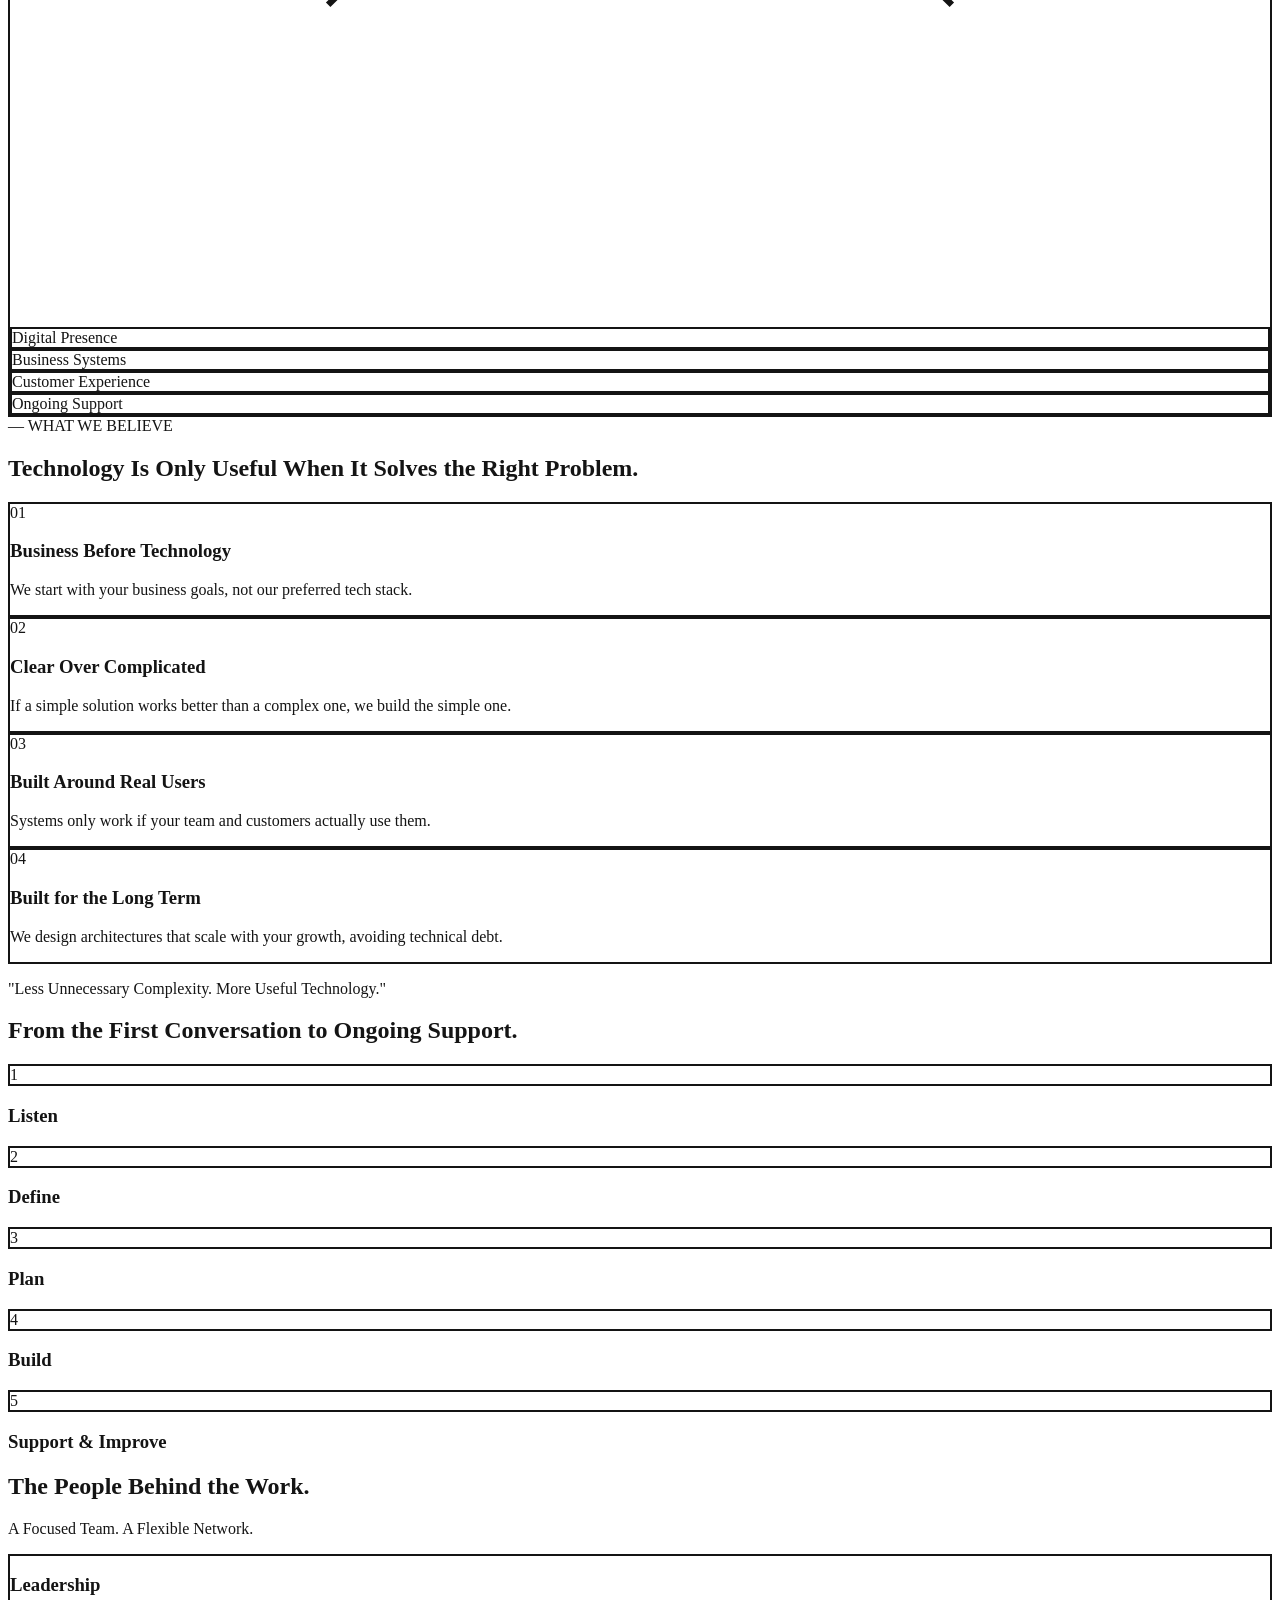
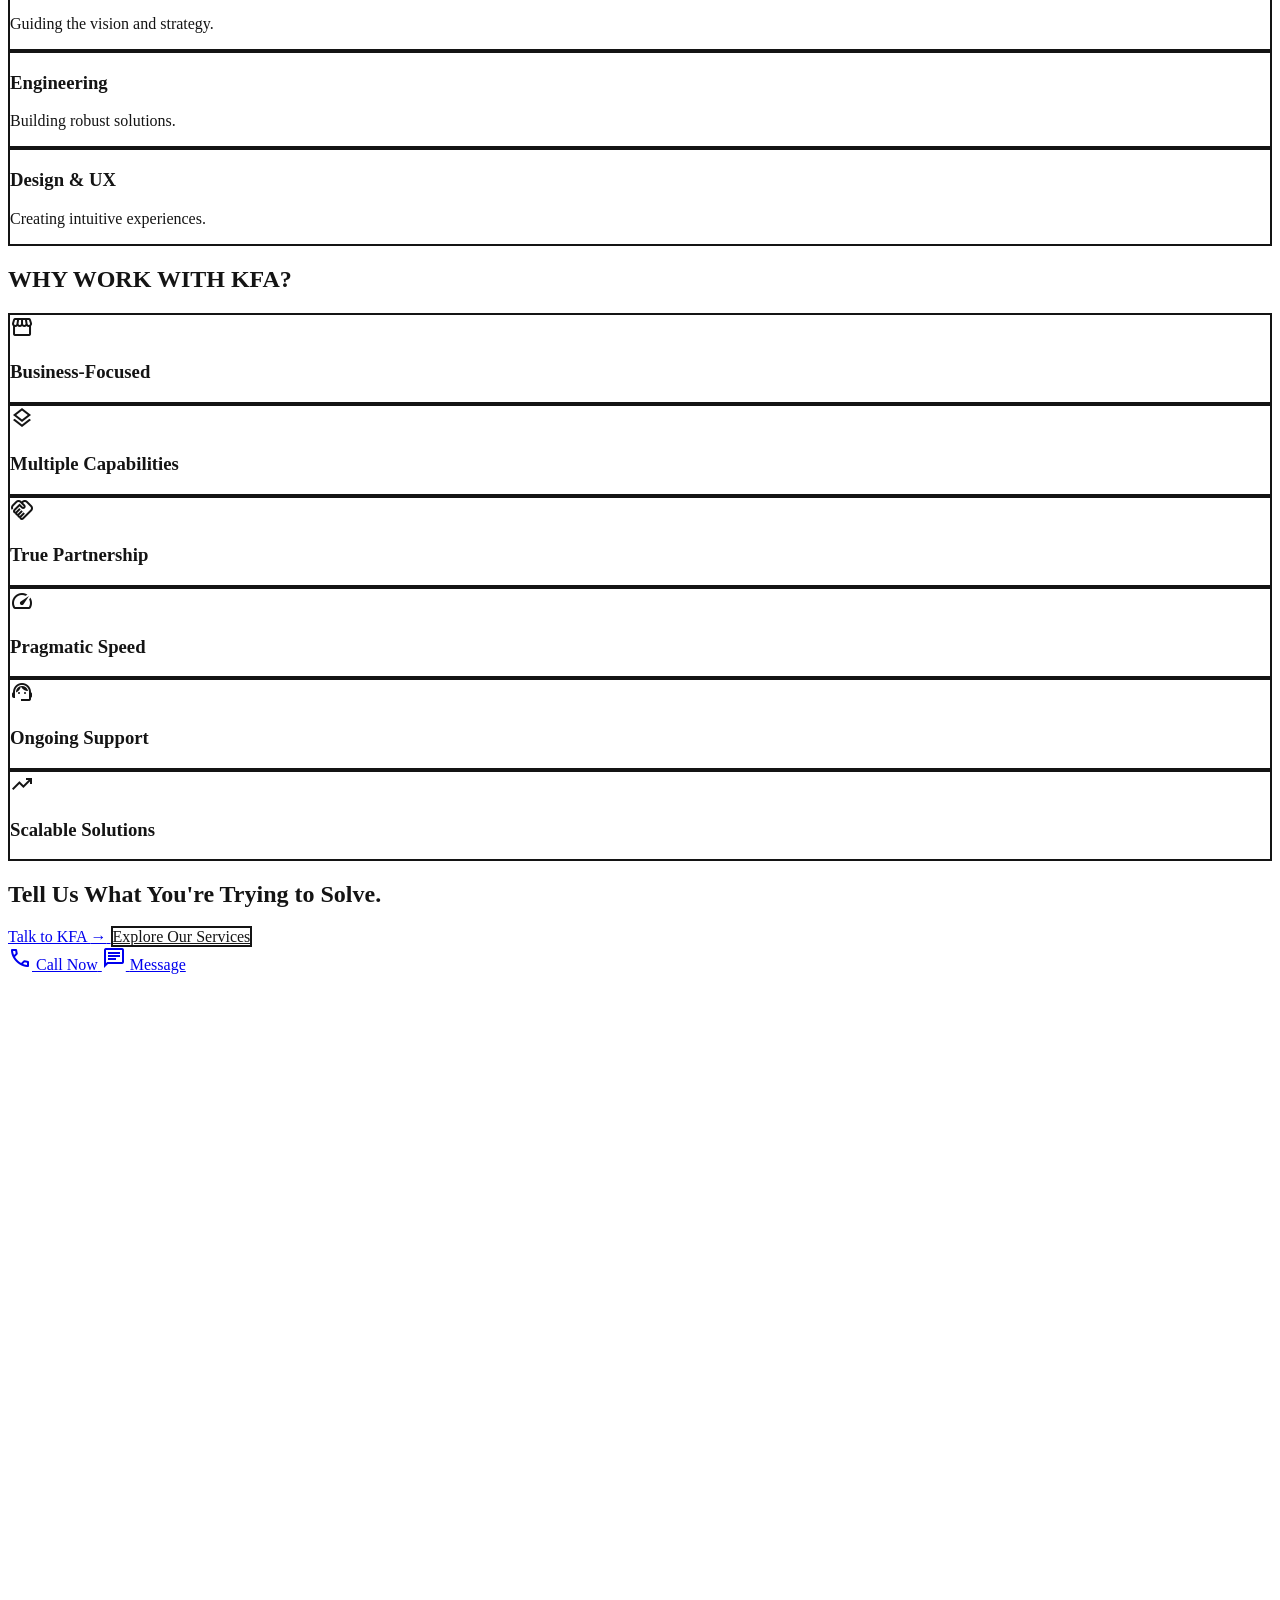
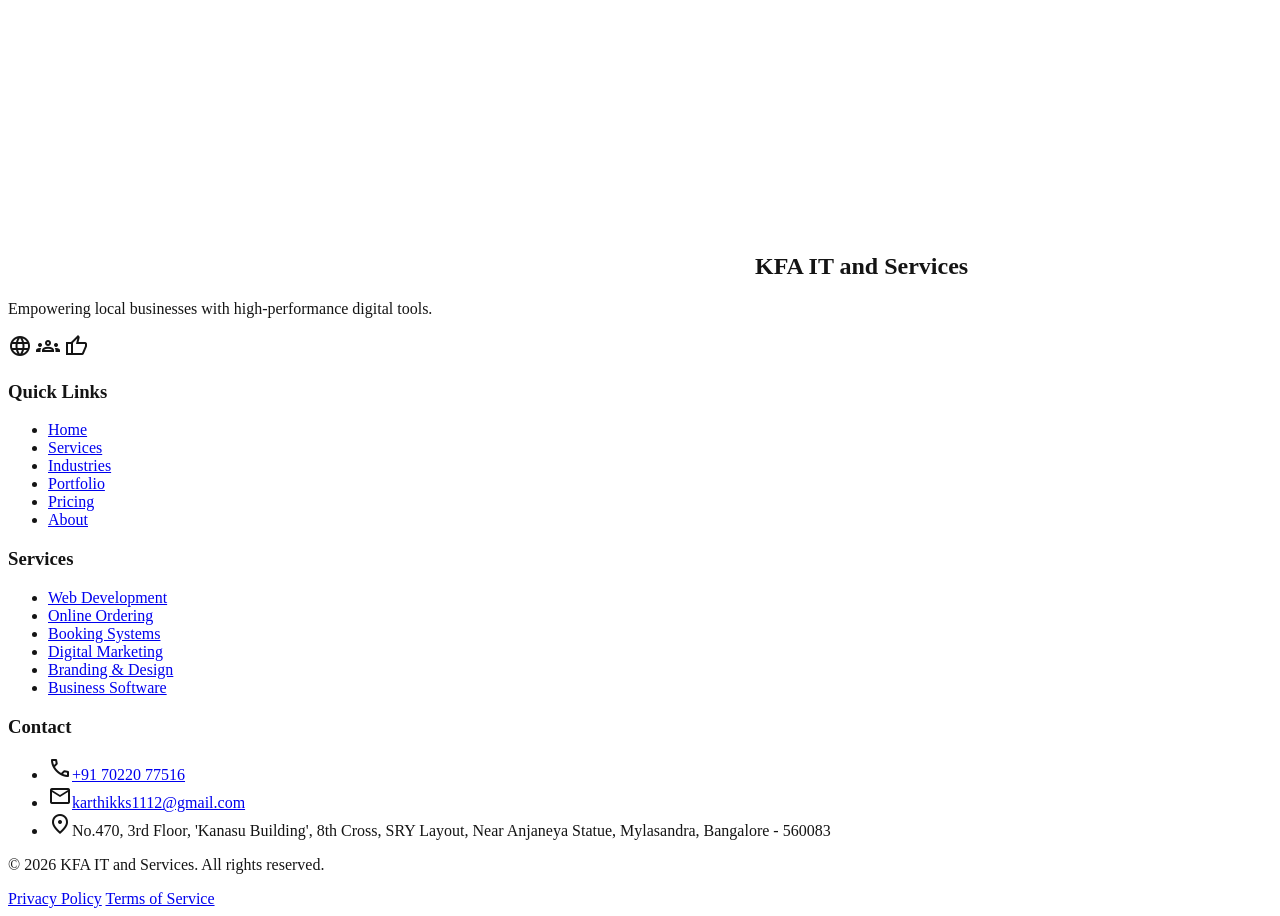
==== commit aee48e06: "Add real contact details and brand logo across all pages Wire up the actual phone number, email, and" ====
--- a/about.html
+++ b/about.html
@@ -11,12 +11,13 @@
 <link href="https://fonts.googleapis.com/css2?family=Material+Symbols+Outlined:wght,FILL@100..700,0..1&display=swap" rel="stylesheet">
 <script src="https://cdn.tailwindcss.com?plugins=forms,container-queries"></script>
 <script src="assets/js/tailwind-config.js"></script>
+<link rel="icon" type="image/png" href="assets/img/logo-black.png">
 <link rel="stylesheet" href="assets/css/site.css">
 </head>
 <body class="bg-pure-white text-pure-black font-body-md antialiased pt-20">
 <header class="fixed top-0 w-full z-50 bg-surface border-b-2 border-on-surface" id="global-nav">
 <div class="flex justify-between items-center w-full px-margin-mobile md:px-margin-desktop max-w-container-max mx-auto h-20">
-<a class="font-headline-md text-headline-md font-bold text-on-surface flex items-center gap-2" href="index.html">KFA IT and Services</a>
+<a class="font-headline-md text-headline-md font-bold text-on-surface flex items-center gap-2" href="index.html"><img src="assets/img/logo-black.png" alt="KFA IT and Services logo" class="h-9 w-9 object-contain">KFA IT and Services</a>
 <nav class="hidden md:flex items-center gap-8">
 <a class="text-on-surface font-label-bold hover:text-primary transition-colors" href="index.html">Home</a>
 <a class="text-on-surface font-label-bold hover:text-primary transition-colors" href="services.html">Services</a>
@@ -26,7 +27,7 @@
 <a class="text-primary font-bold border-b-2 border-primary pb-1 hover:text-primary transition-colors" href="about.html">About</a>
 </nav>
 <div class="hidden md:flex items-center gap-4">
-<a class="flex items-center justify-center gap-2 px-6 py-3 rounded-full pure-flat-border bg-transparent text-pure-black font-label-bold hover:text-primary transition-colors hover:scale-95 duration-150" href="tel:+15551234567">
+<a class="flex items-center justify-center gap-2 px-6 py-3 rounded-full pure-flat-border bg-transparent text-pure-black font-label-bold hover:text-primary transition-colors hover:scale-95 duration-150" href="tel:+917022077516">
 <span class="material-symbols-outlined text-[18px]">phone</span>
 Call Now
 </a>
@@ -48,7 +49,7 @@
 <a class="py-3 font-label-bold text-label-bold text-primary" href="about.html">About</a>
 </nav>
 <div class="flex flex-col gap-3 px-margin-mobile pb-6 pt-4">
-<a class="btn-primary w-full" href="tel:+15551234567">Call Now</a>
+<a class="btn-primary w-full" href="tel:+917022077516">Call Now</a>
 <a class="btn-secondary w-full" href="pricing.html#packages">Get Quote</a>
 </div>
 </div>
@@ -350,11 +351,11 @@
 </section>
 </main>
 <nav class="fixed bottom-0 left-0 w-full z-50 flex md:hidden bg-surface border-t-2 border-on-surface">
-<a class="flex-1 flex flex-col items-center justify-center bg-on-surface text-surface py-3 opacity-90 hover:opacity-100 transition-opacity" href="tel:+15551234567">
+<a class="flex-1 flex flex-col items-center justify-center bg-on-surface text-surface py-3 opacity-90 hover:opacity-100 transition-opacity" href="tel:+917022077516">
 <span class="material-symbols-outlined mb-1">call</span>
 <span class="font-label-bold text-label-bold">Call Now</span>
 </a>
-<a class="flex-1 flex flex-col items-center justify-center bg-on-surface text-surface py-3 opacity-90 hover:opacity-100 transition-opacity" href="https://wa.me/15551234567" target="_blank" rel="noopener">
+<a class="flex-1 flex flex-col items-center justify-center bg-on-surface text-surface py-3 opacity-90 hover:opacity-100 transition-opacity" href="https://wa.me/917022077516" target="_blank" rel="noopener">
 <span class="material-symbols-outlined mb-1">chat</span>
 <span class="font-label-bold text-label-bold">Message</span>
 </a>
@@ -363,7 +364,7 @@
 <div class="max-w-container-max mx-auto">
 <div class="grid grid-cols-1 md:grid-cols-4 gap-8 mb-16">
 <div class="flex flex-col gap-4">
-<h2 class="text-2xl font-bold text-white">KFA IT and Services</h2>
+<h2 class="text-2xl font-bold text-white flex items-center gap-2"><img src="assets/img/logo-white.png" alt="KFA IT and Services logo" class="h-8 w-8 object-contain">KFA IT and Services</h2>
 <p class="text-sm text-gray-400 leading-relaxed max-w-xs mt-2">Empowering local businesses with high-performance digital tools.</p>
 <div class="flex gap-4 mt-4">
 <span class="material-symbols-outlined text-white hover:text-gray-300 cursor-pointer text-xl">language</span>
@@ -396,9 +397,9 @@
 <div>
 <h3 class="text-sm font-bold text-gray-400 uppercase tracking-wider mb-6">Contact</h3>
 <ul class="space-y-4 text-sm font-semibold">
-<li class="flex items-center gap-3 text-white"><span class="material-symbols-outlined text-[18px]">call</span><a href="tel:+15551234567">+1 (555) 123-4567</a></li>
-<li class="flex items-center gap-3 text-white"><span class="material-symbols-outlined text-[18px]">mail</span><a href="mailto:hello@kfait.com">hello@kfait.com</a></li>
-<li class="flex items-center gap-3 text-white"><span class="material-symbols-outlined text-[18px]">location_on</span><span>123 Digital Ave, Tech District</span></li>
+<li class="flex items-center gap-3 text-white"><span class="material-symbols-outlined text-[18px]">call</span><a href="tel:+917022077516">+91 70220 77516</a></li>
+<li class="flex items-center gap-3 text-white"><span class="material-symbols-outlined text-[18px]">mail</span><a href="mailto:karthikks1112@gmail.com">karthikks1112@gmail.com</a></li>
+<li class="flex items-center gap-3 text-white"><span class="material-symbols-outlined text-[18px]">location_on</span><span>No.470, 3rd Floor, 'Kanasu Building', 8th Cross, SRY Layout, Near Anjaneya Statue, Mylasandra, Bangalore - 560083</span></li>
 </ul>
 </div>
 </div>
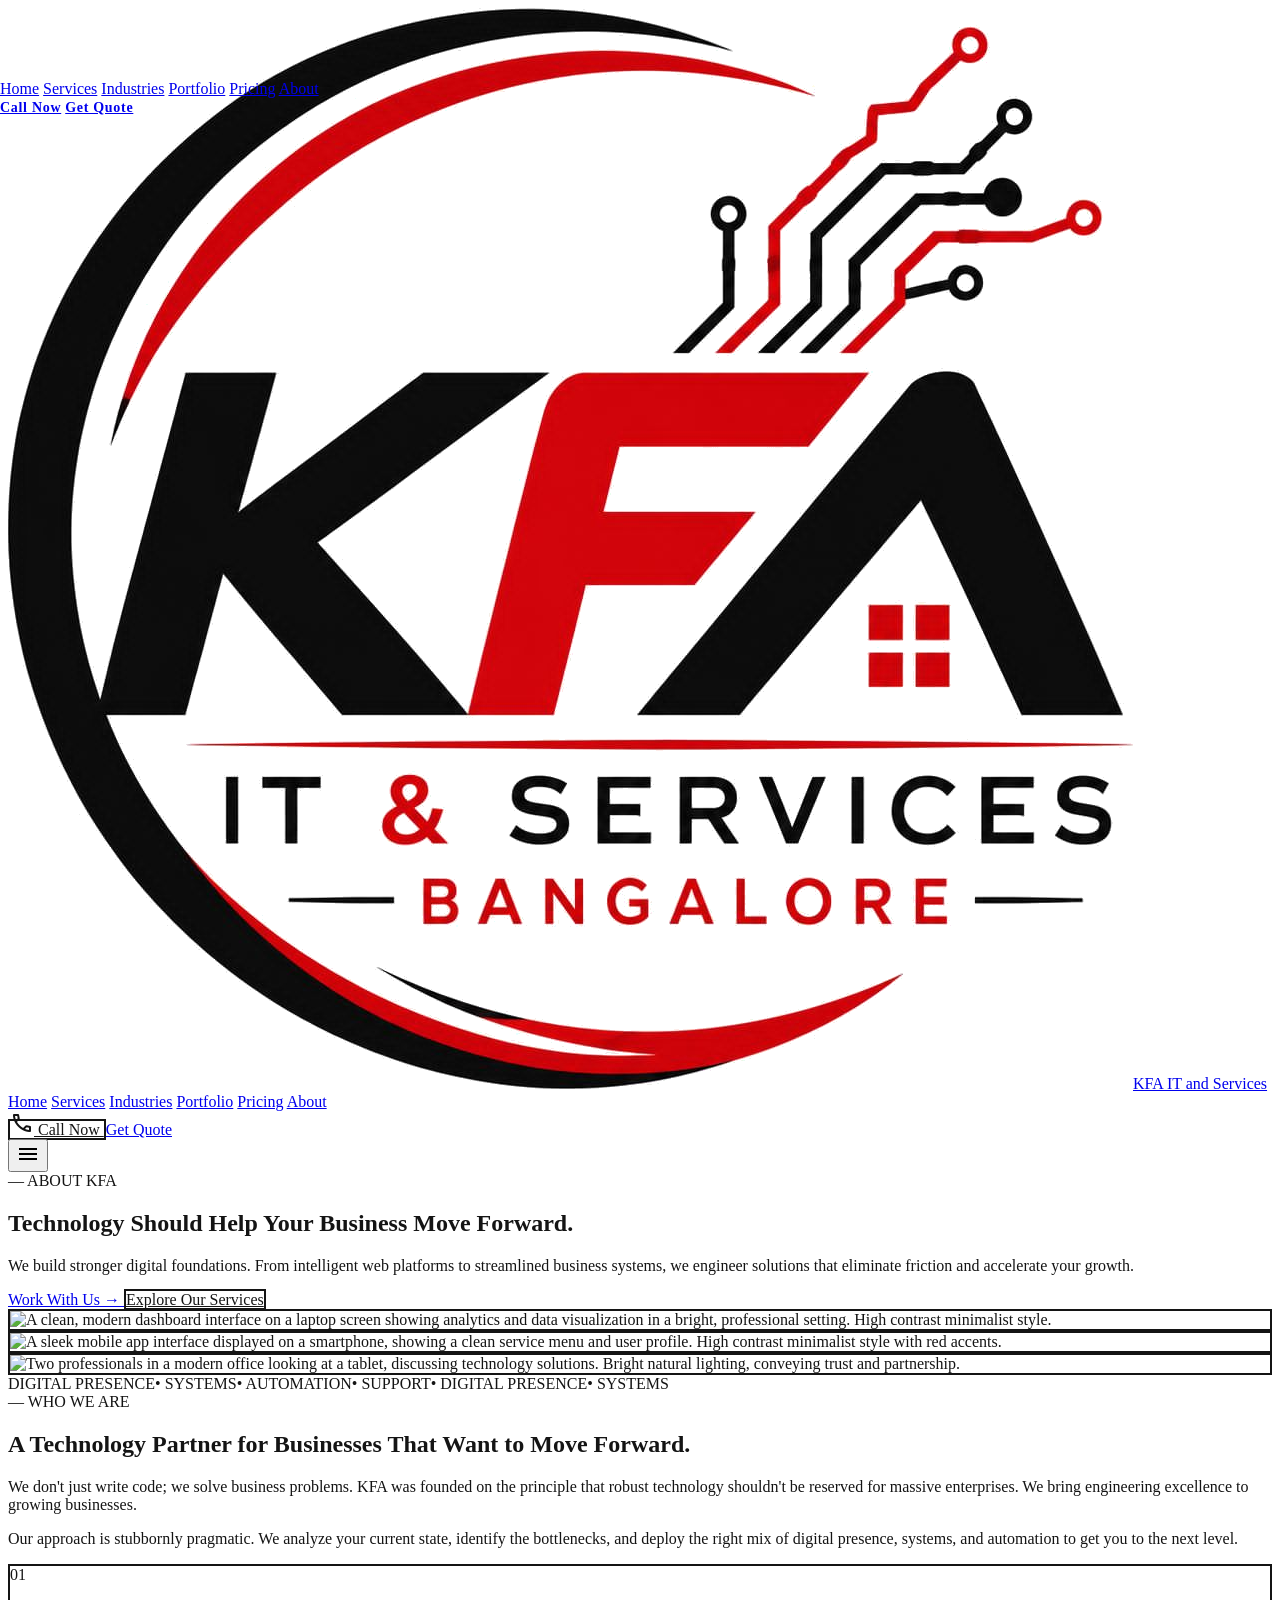
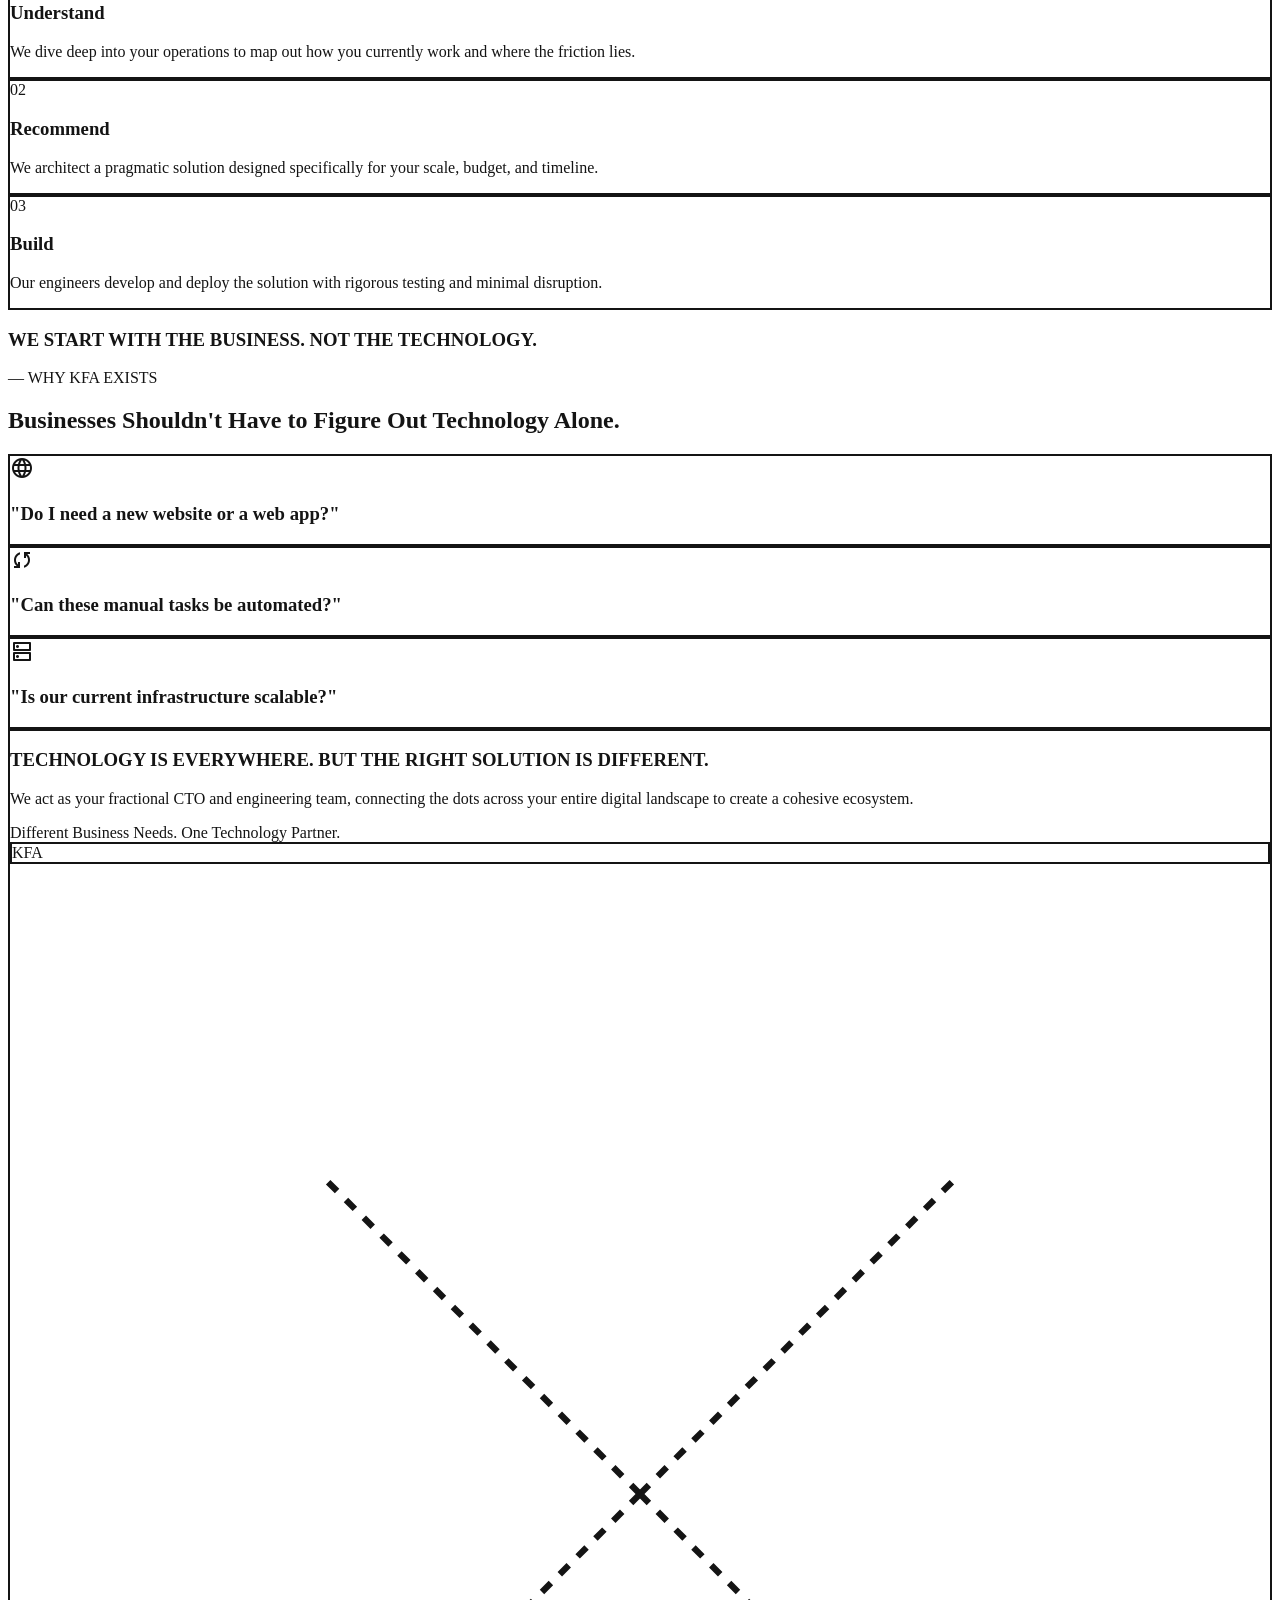
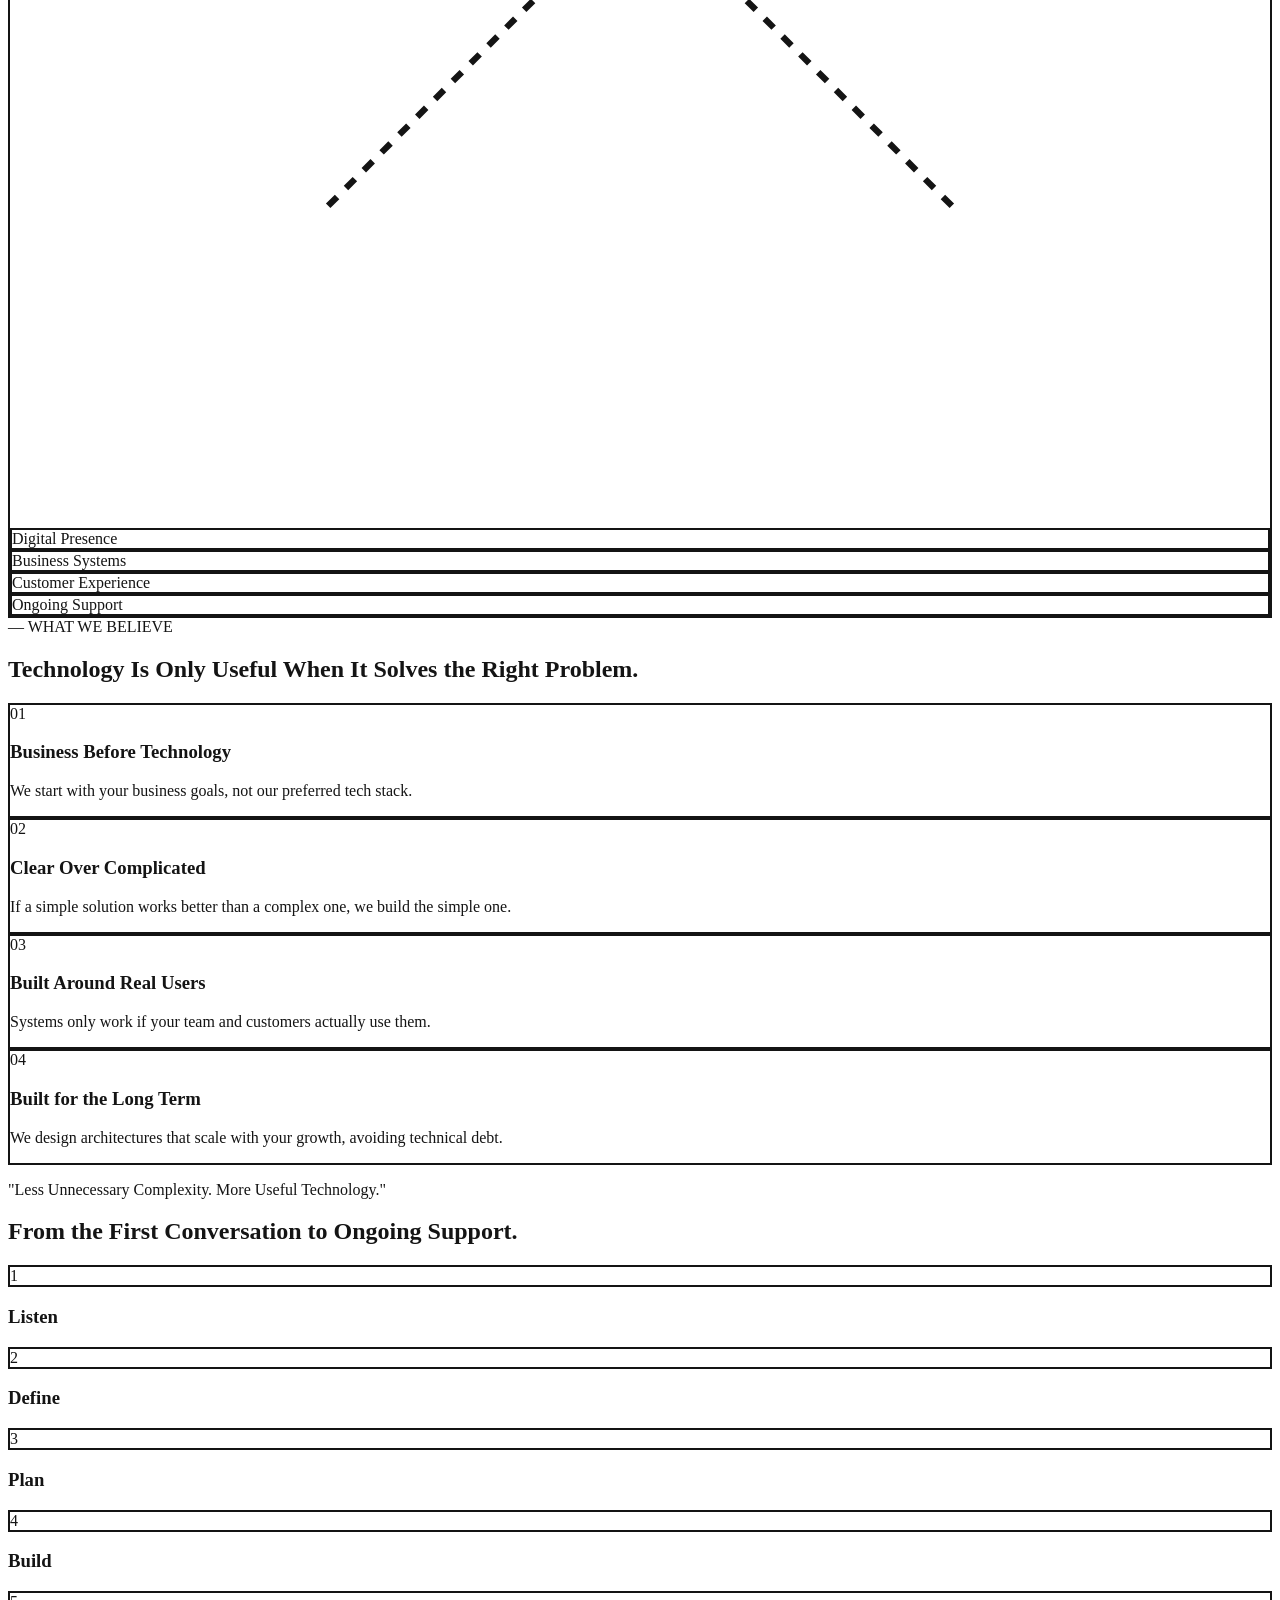
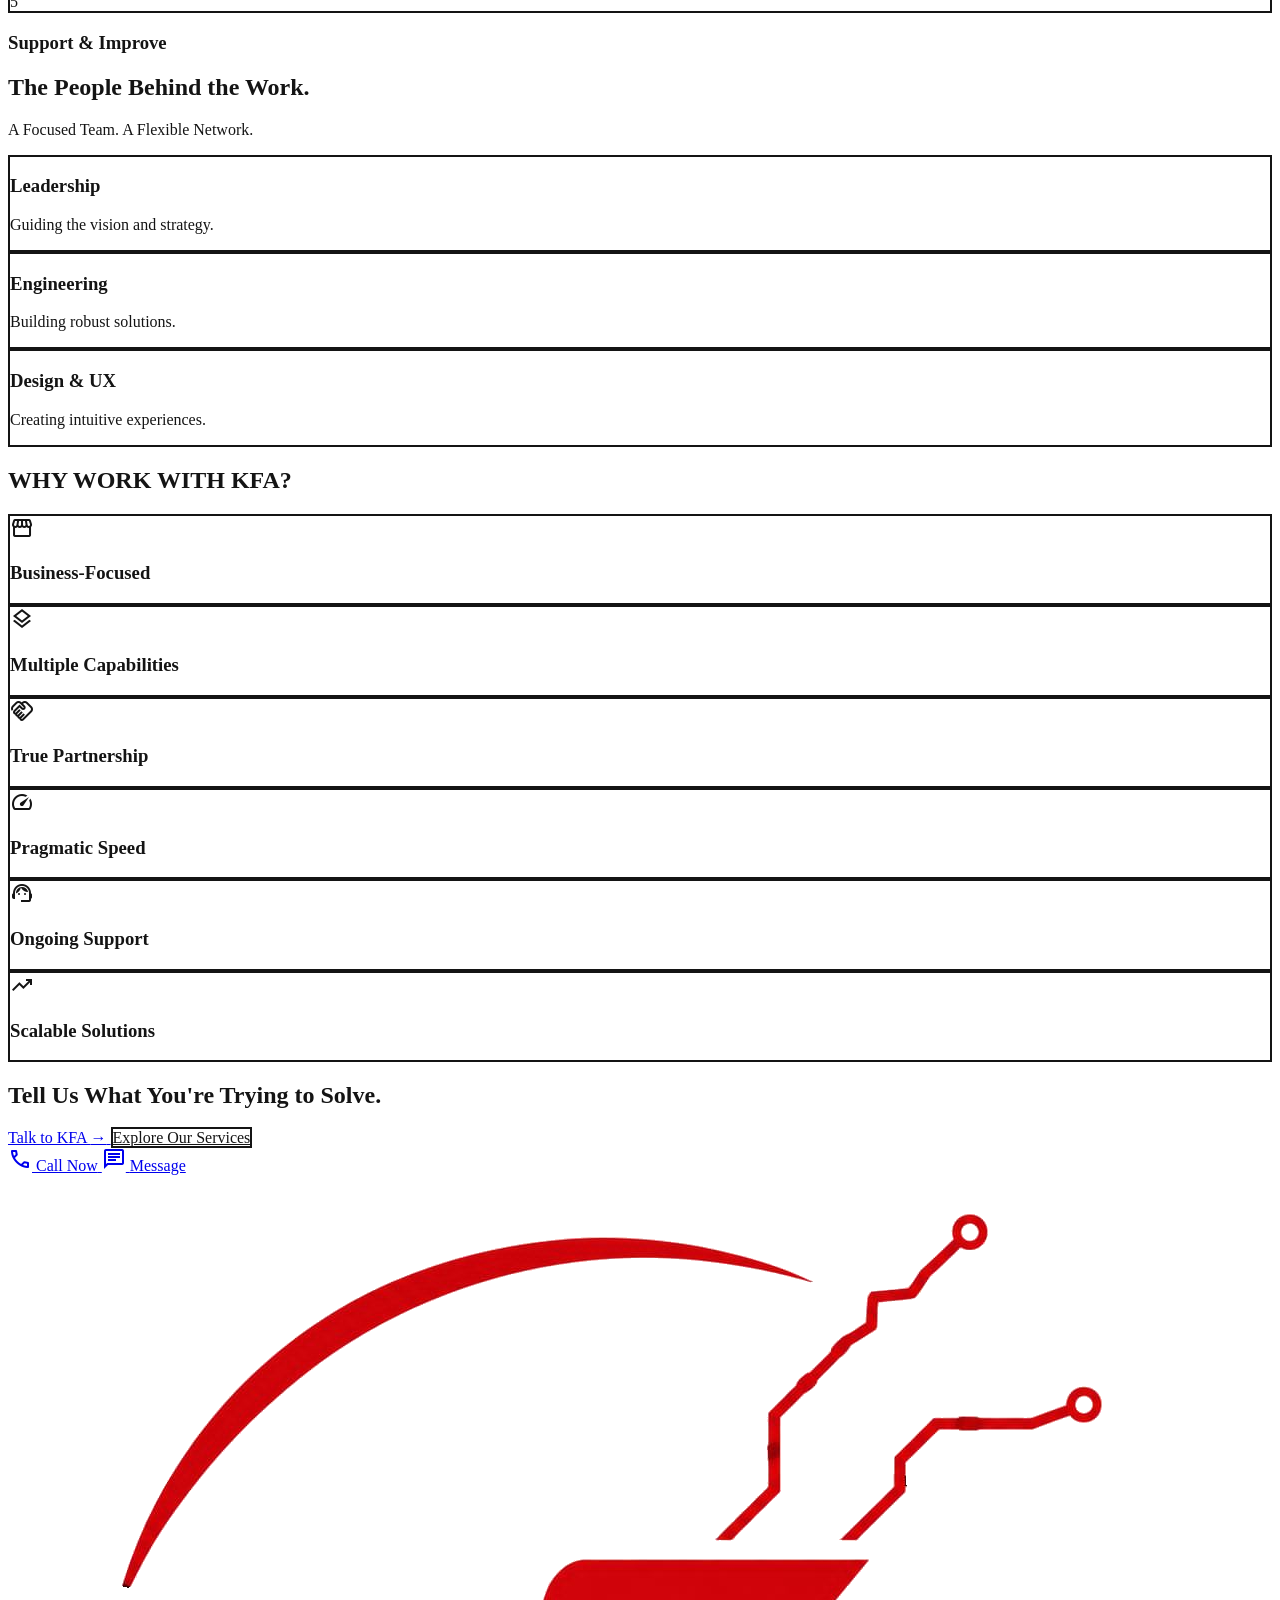
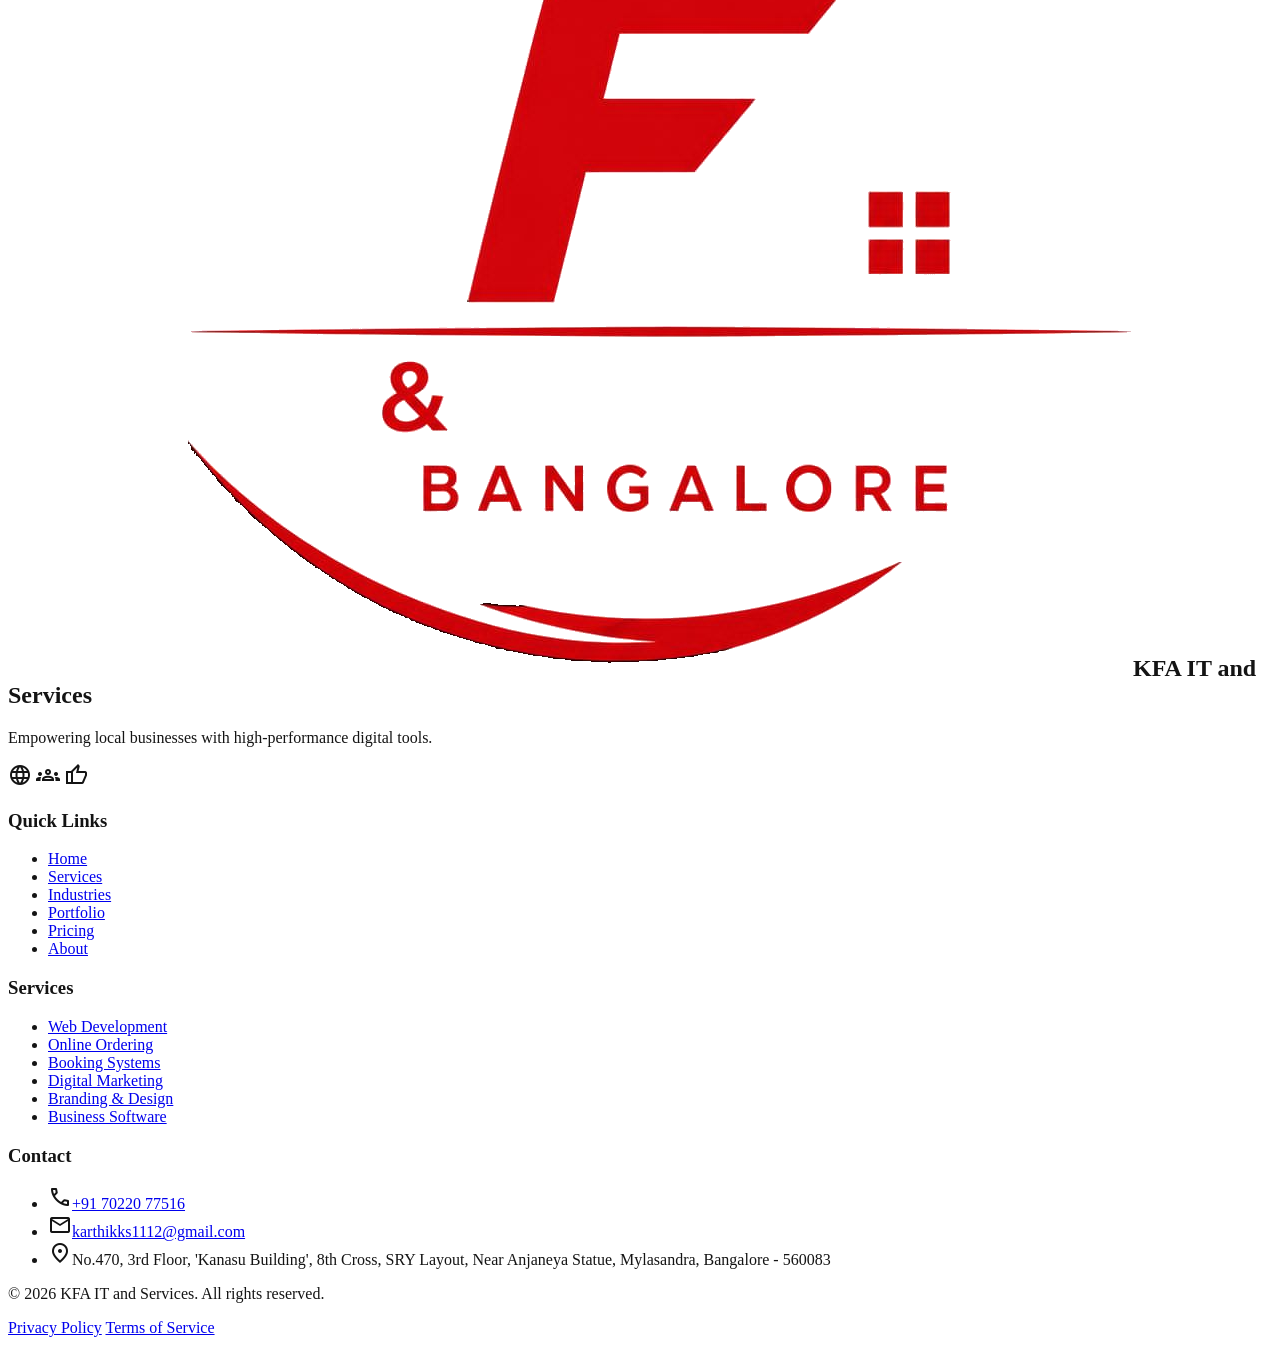
==== commit 0052712c: "Replace brand mark with final KFA circular logo Swap the placeholder hexagon mark for the real "KFA " ====
--- a/about.html
+++ b/about.html
@@ -17,7 +17,7 @@
 <body class="bg-pure-white text-pure-black font-body-md antialiased pt-20">
 <header class="fixed top-0 w-full z-50 bg-surface border-b-2 border-on-surface" id="global-nav">
 <div class="flex justify-between items-center w-full px-margin-mobile md:px-margin-desktop max-w-container-max mx-auto h-20">
-<a class="font-headline-md text-headline-md font-bold text-on-surface flex items-center gap-2" href="index.html"><img src="assets/img/logo-black.png" alt="KFA IT and Services logo" class="h-9 w-9 object-contain">KFA IT and Services</a>
+<a class="font-headline-md text-headline-md font-bold text-on-surface flex items-center gap-2" href="index.html"><img src="assets/img/logo-black.png" alt="KFA IT and Services logo" class="h-12 w-12 object-contain">KFA IT and Services</a>
 <nav class="hidden md:flex items-center gap-8">
 <a class="text-on-surface font-label-bold hover:text-primary transition-colors" href="index.html">Home</a>
 <a class="text-on-surface font-label-bold hover:text-primary transition-colors" href="services.html">Services</a>
@@ -364,7 +364,7 @@
 <div class="max-w-container-max mx-auto">
 <div class="grid grid-cols-1 md:grid-cols-4 gap-8 mb-16">
 <div class="flex flex-col gap-4">
-<h2 class="text-2xl font-bold text-white flex items-center gap-2"><img src="assets/img/logo-white.png" alt="KFA IT and Services logo" class="h-8 w-8 object-contain">KFA IT and Services</h2>
+<h2 class="text-2xl font-bold text-white flex items-center gap-2"><img src="assets/img/logo-white.png" alt="KFA IT and Services logo" class="h-14 w-14 object-contain">KFA IT and Services</h2>
 <p class="text-sm text-gray-400 leading-relaxed max-w-xs mt-2">Empowering local businesses with high-performance digital tools.</p>
 <div class="flex gap-4 mt-4">
 <span class="material-symbols-outlined text-white hover:text-gray-300 cursor-pointer text-xl">language</span>
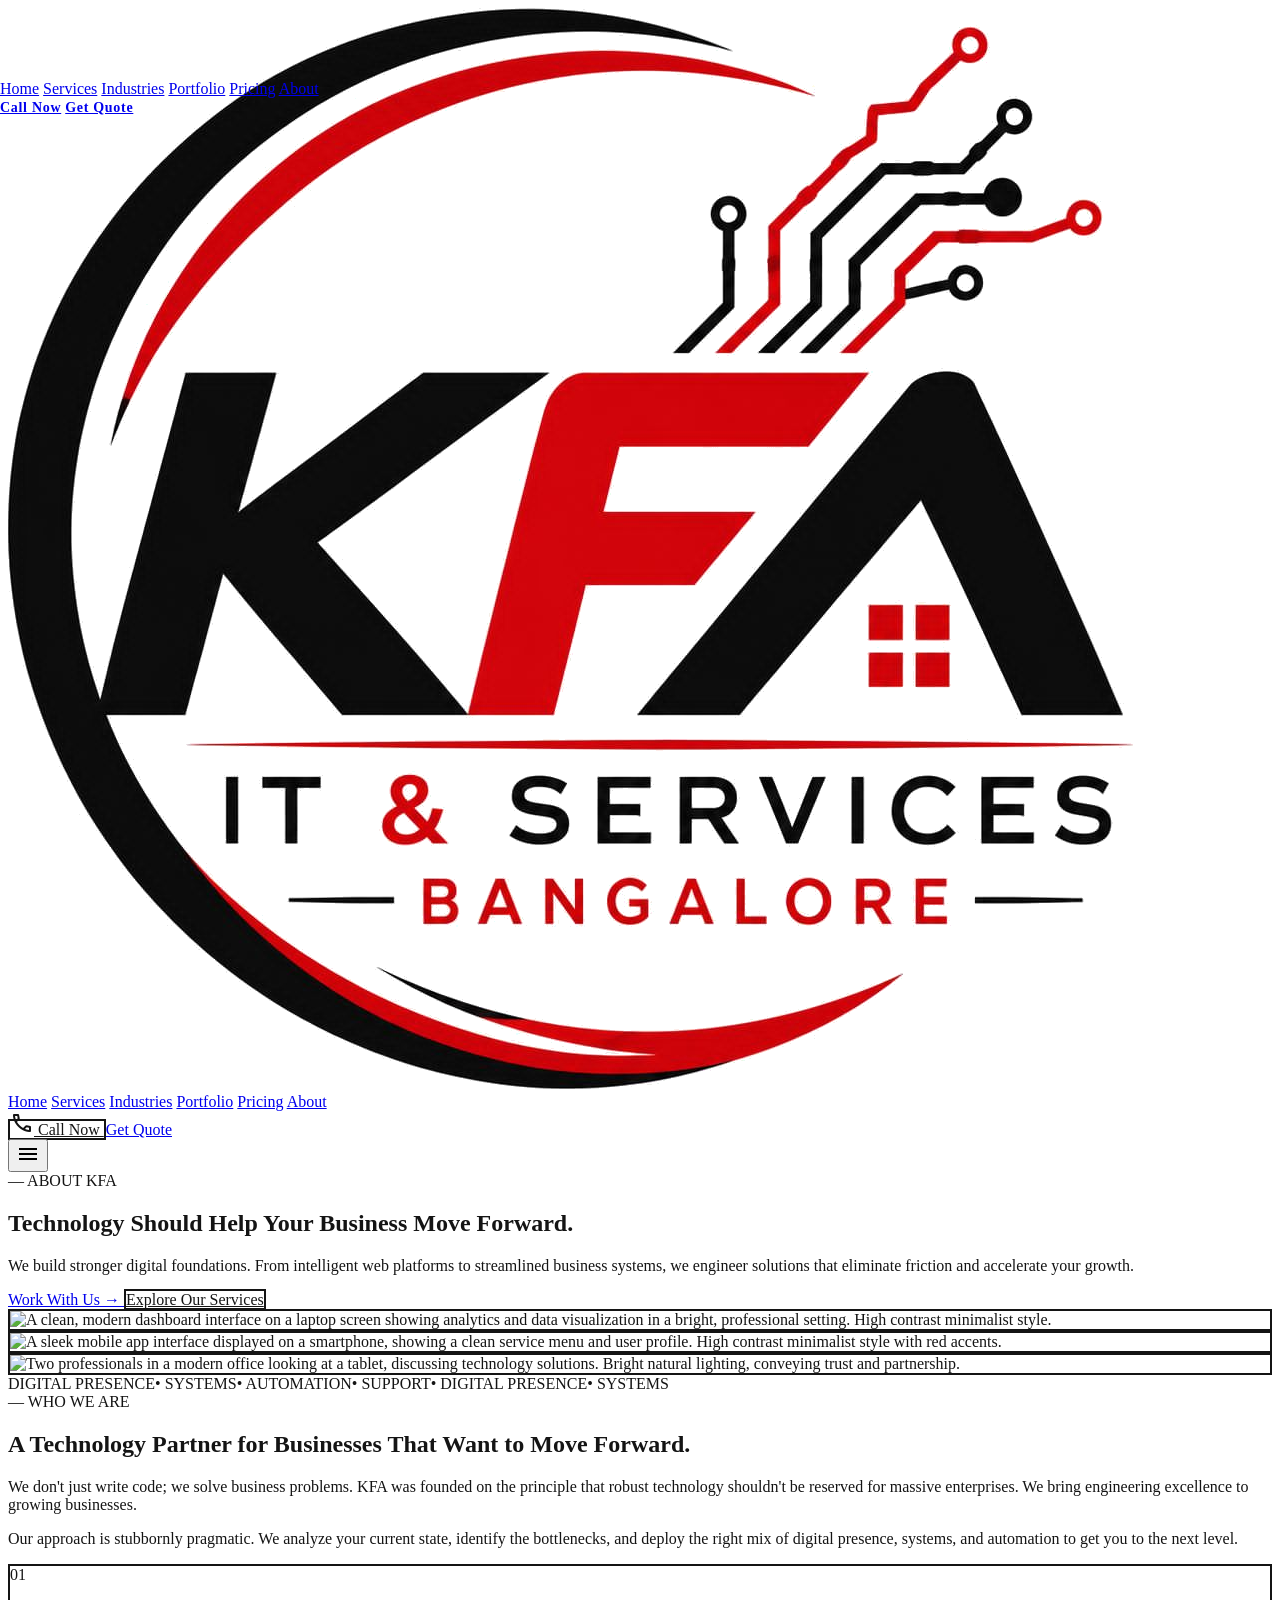
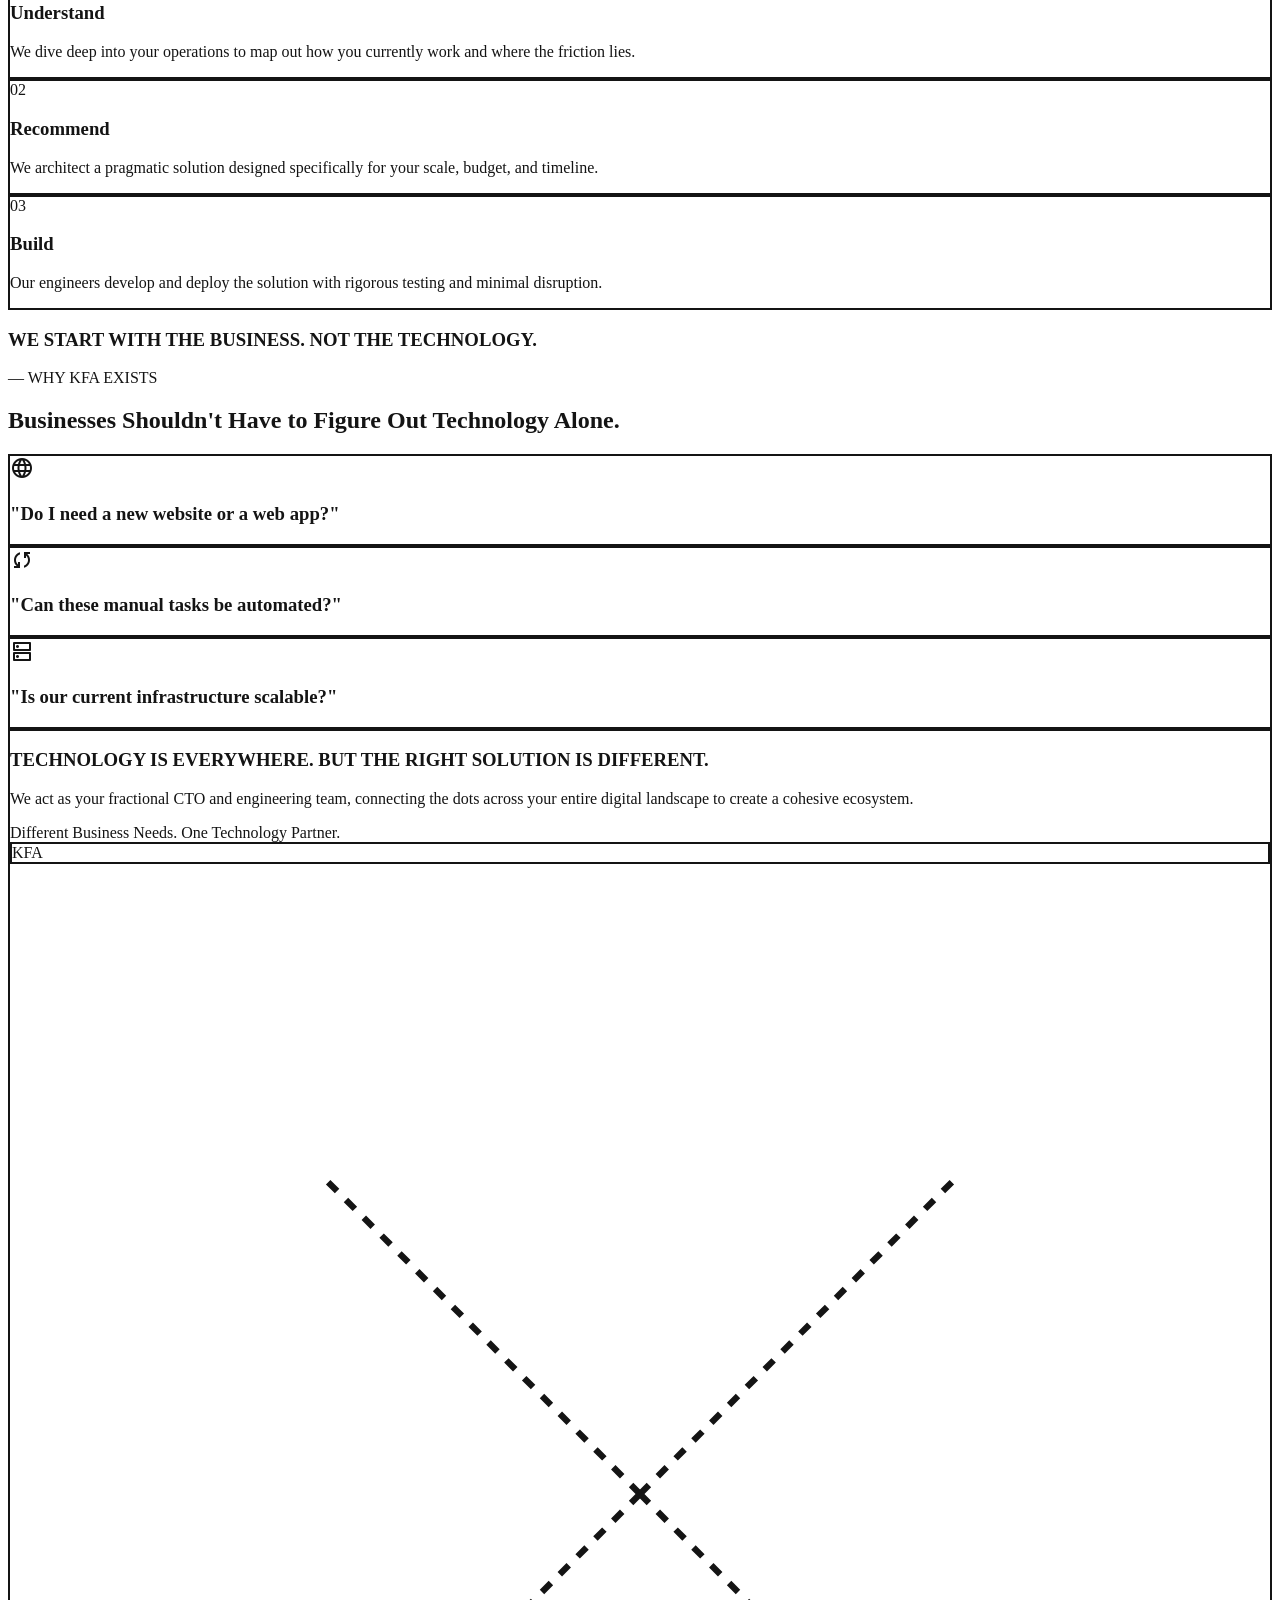
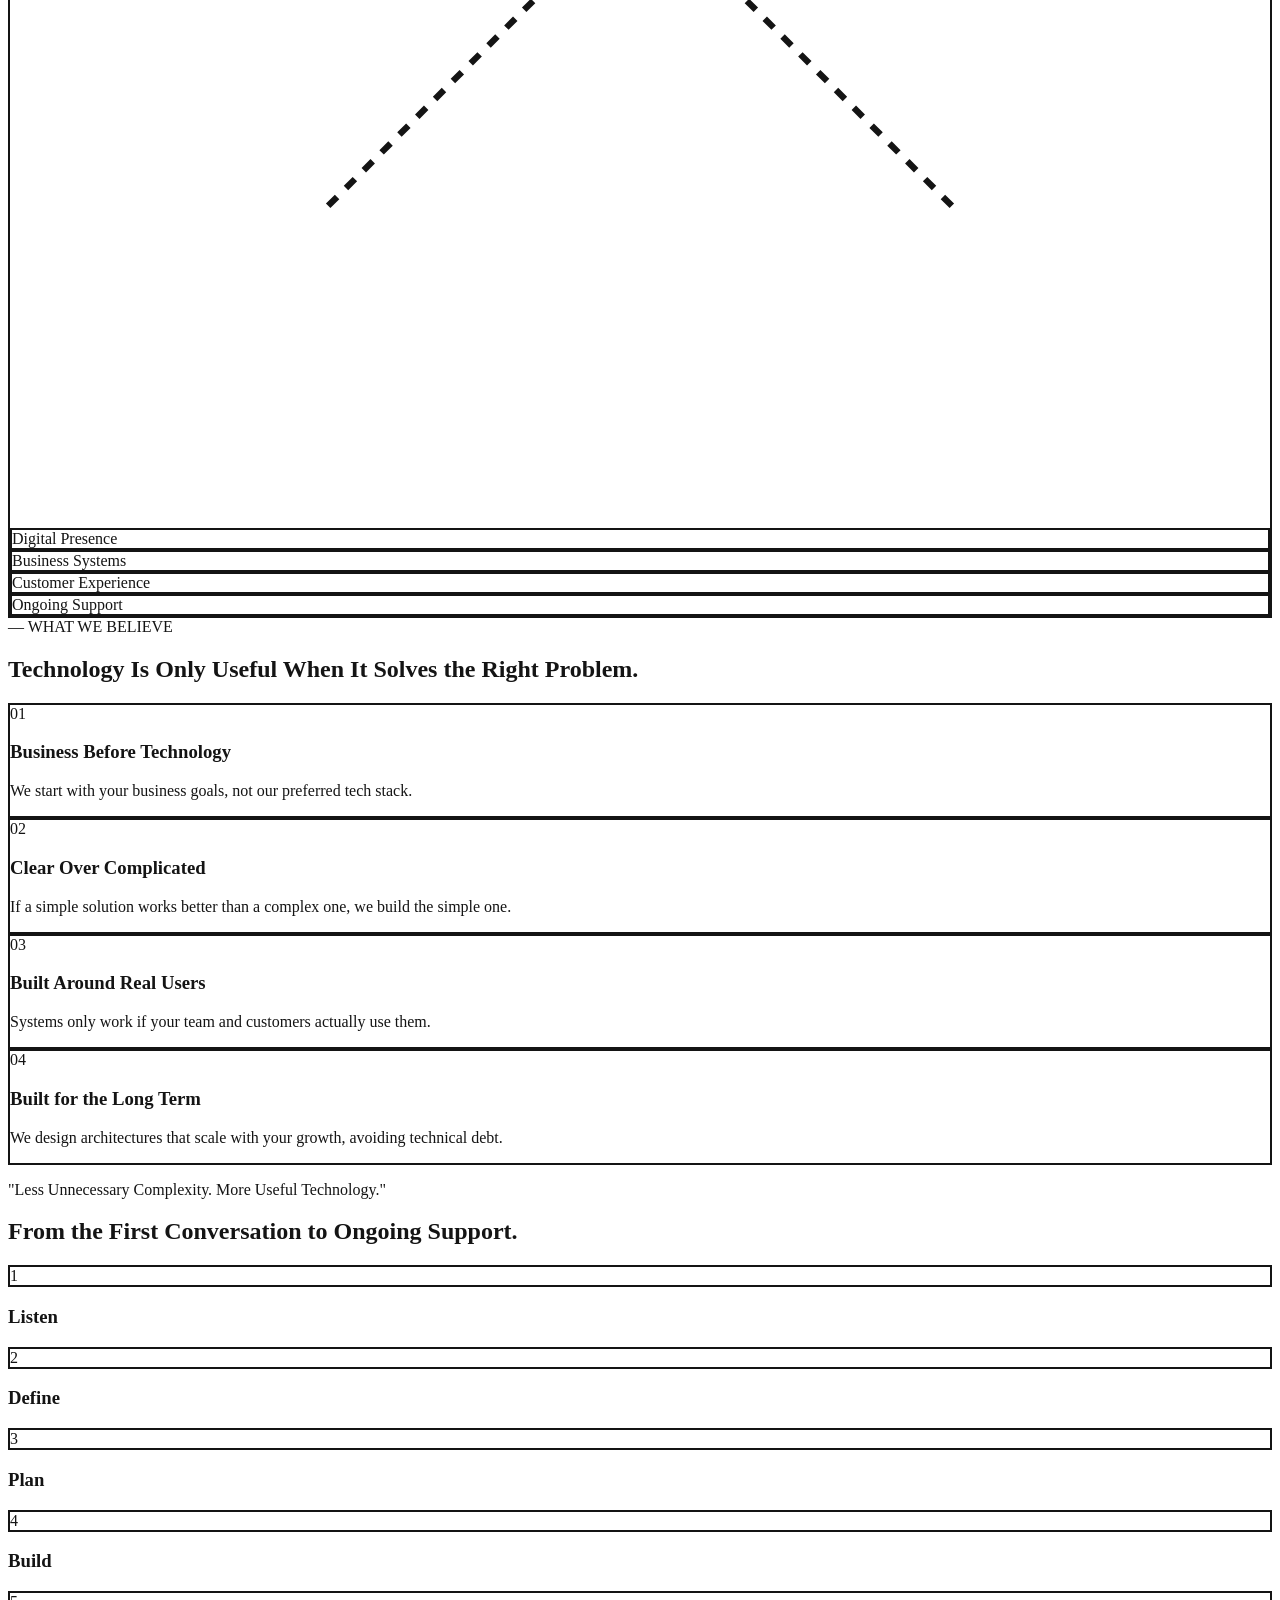
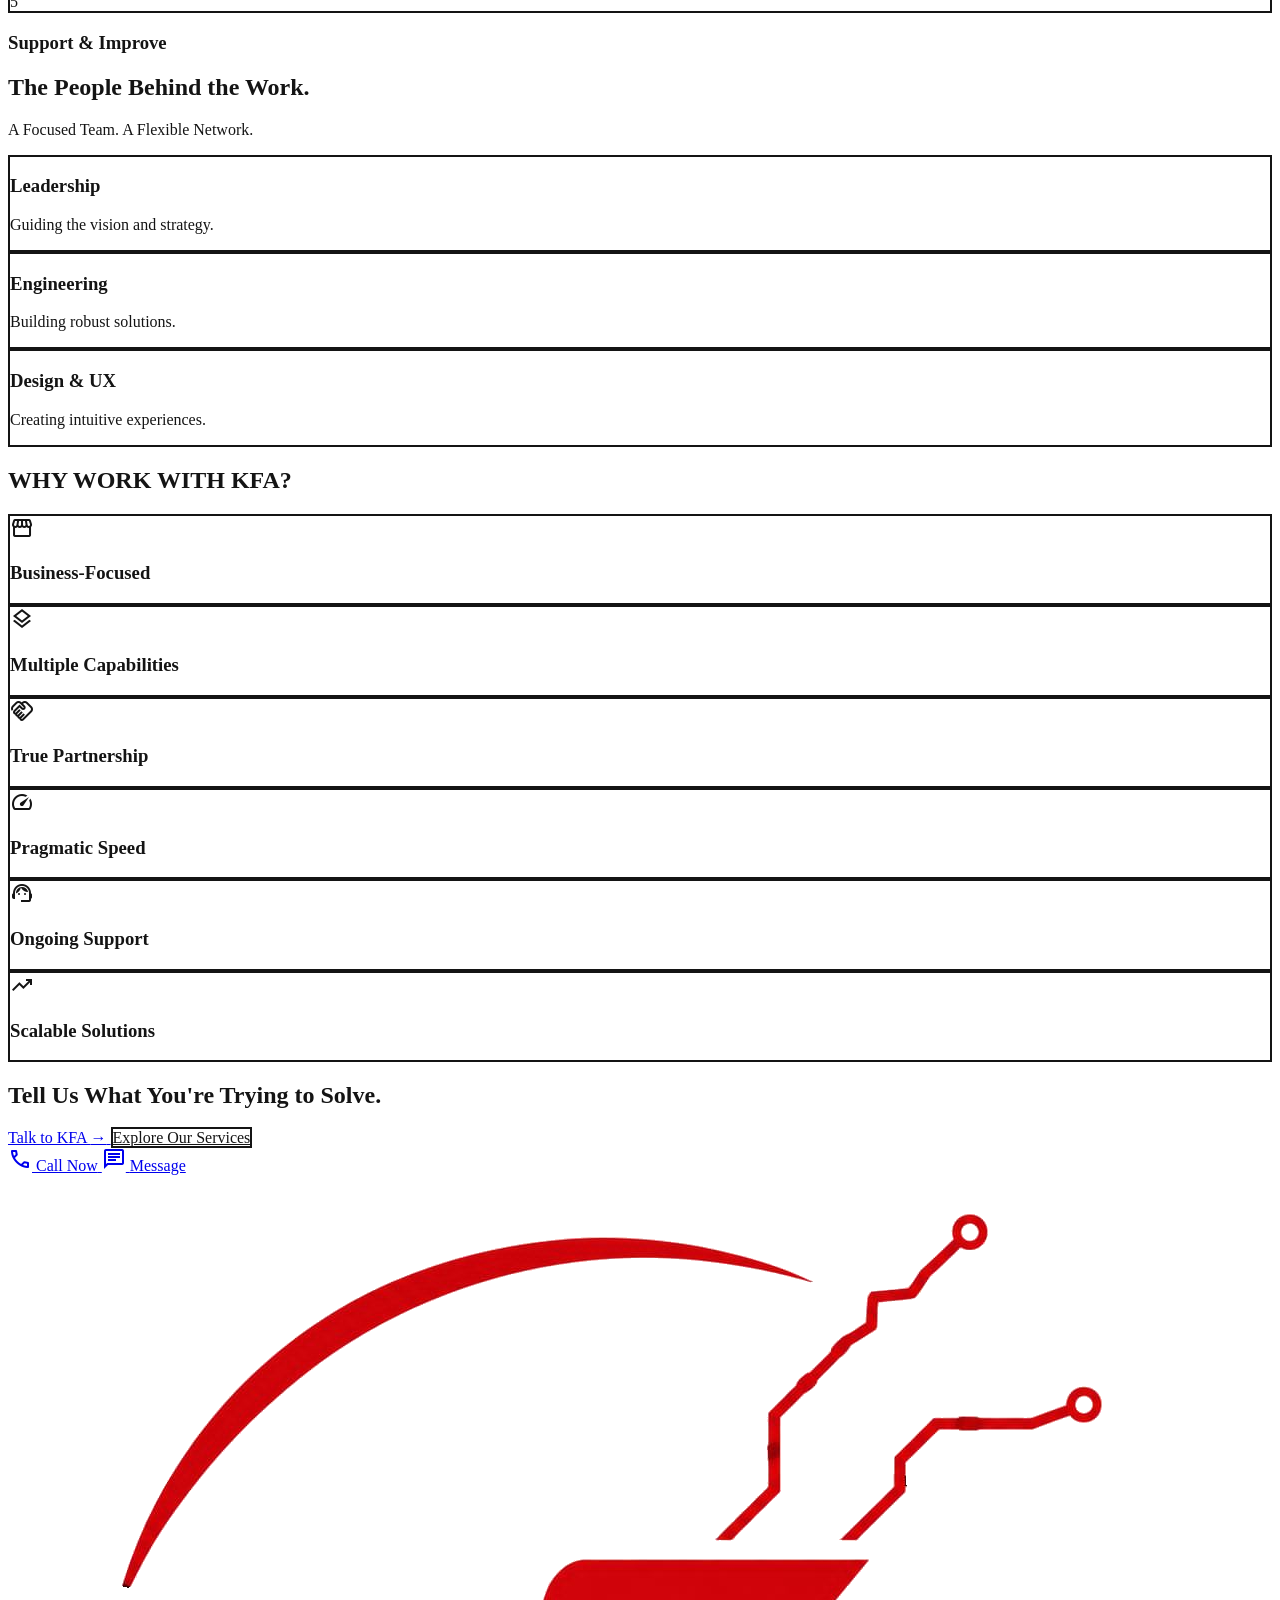
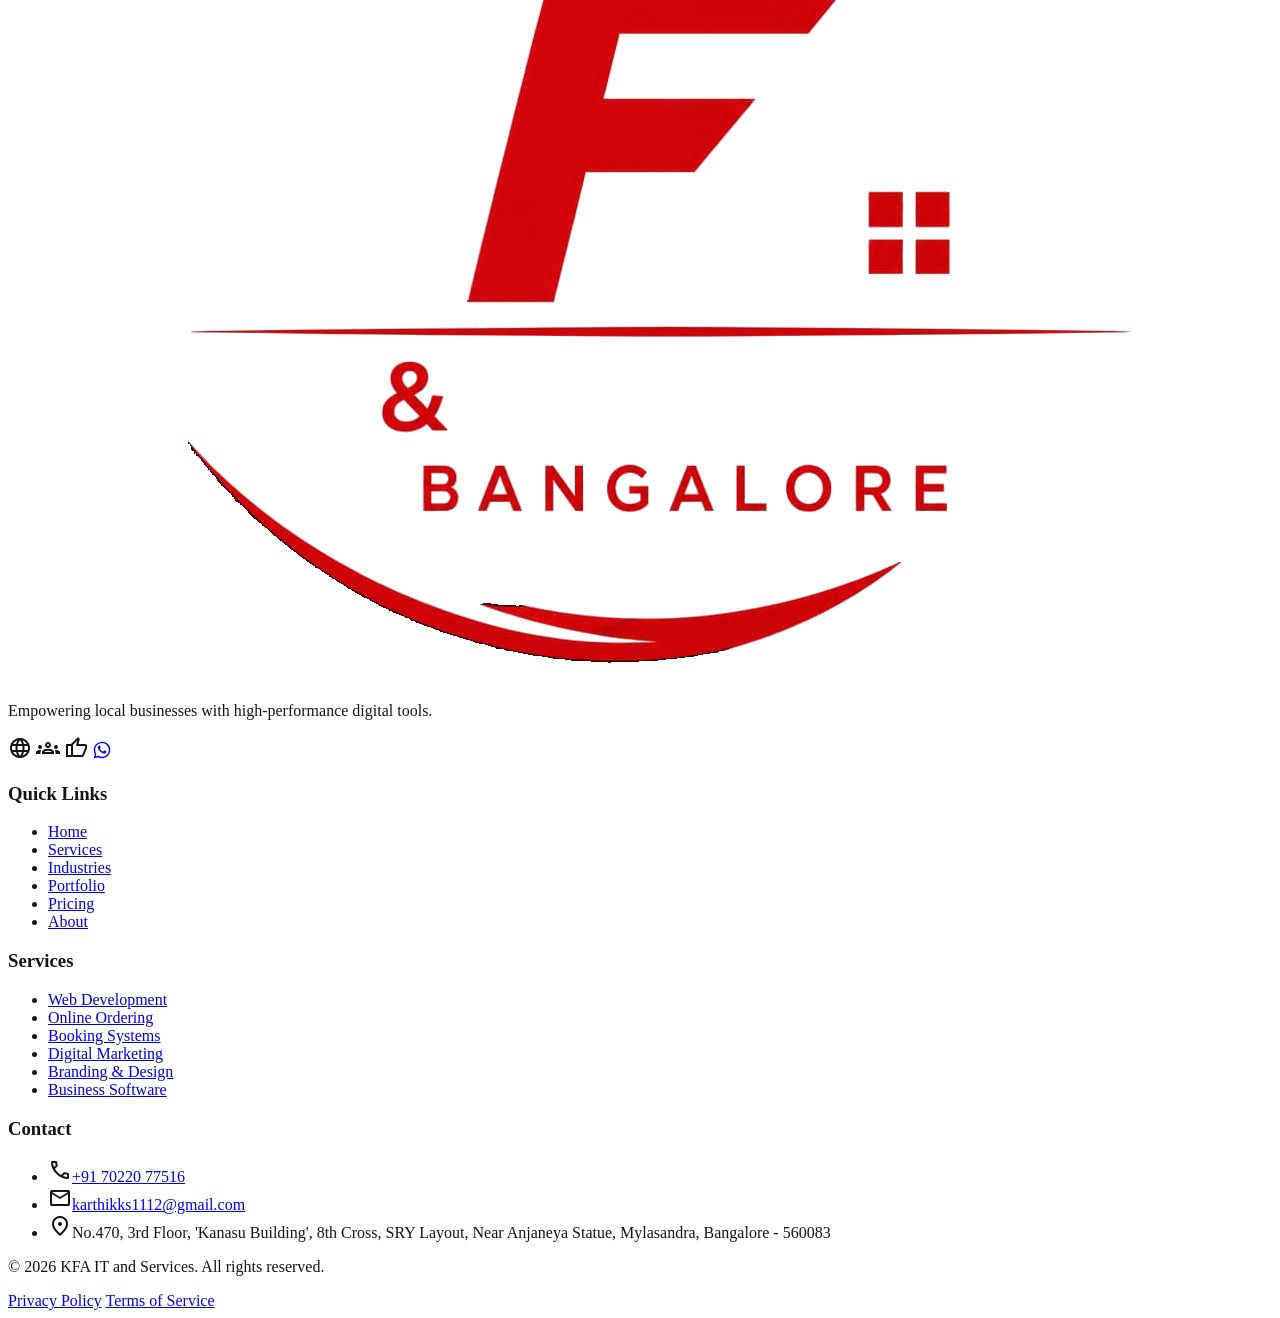
==== commit beabca41: "Drop wordmark beside logo, add WhatsApp link to every footer The logo already spells out the brand n" ====
--- a/about.html
+++ b/about.html
@@ -17,7 +17,7 @@
 <body class="bg-pure-white text-pure-black font-body-md antialiased pt-20">
 <header class="fixed top-0 w-full z-50 bg-surface border-b-2 border-on-surface" id="global-nav">
 <div class="flex justify-between items-center w-full px-margin-mobile md:px-margin-desktop max-w-container-max mx-auto h-20">
-<a class="font-headline-md text-headline-md font-bold text-on-surface flex items-center gap-2" href="index.html"><img src="assets/img/logo-black.png" alt="KFA IT and Services logo" class="h-12 w-12 object-contain">KFA IT and Services</a>
+<a class="flex items-center" href="index.html" aria-label="KFA IT and Services — Home"><img src="assets/img/logo-black.png" alt="KFA IT and Services logo" class="h-12 w-12 object-contain"></a>
 <nav class="hidden md:flex items-center gap-8">
 <a class="text-on-surface font-label-bold hover:text-primary transition-colors" href="index.html">Home</a>
 <a class="text-on-surface font-label-bold hover:text-primary transition-colors" href="services.html">Services</a>
@@ -364,12 +364,13 @@
 <div class="max-w-container-max mx-auto">
 <div class="grid grid-cols-1 md:grid-cols-4 gap-8 mb-16">
 <div class="flex flex-col gap-4">
-<h2 class="text-2xl font-bold text-white flex items-center gap-2"><img src="assets/img/logo-white.png" alt="KFA IT and Services logo" class="h-14 w-14 object-contain">KFA IT and Services</h2>
+<h2 class="flex items-center"><img src="assets/img/logo-white.png" alt="KFA IT and Services logo" class="h-14 w-14 object-contain"></h2>
 <p class="text-sm text-gray-400 leading-relaxed max-w-xs mt-2">Empowering local businesses with high-performance digital tools.</p>
 <div class="flex gap-4 mt-4">
 <span class="material-symbols-outlined text-white hover:text-gray-300 cursor-pointer text-xl">language</span>
 <span class="material-symbols-outlined text-white hover:text-gray-300 cursor-pointer text-xl">groups</span>
 <span class="material-symbols-outlined text-white hover:text-gray-300 cursor-pointer text-xl">thumb_up</span>
+<a class="text-white hover:text-gray-300 transition-colors" href="https://wa.me/917022077516" target="_blank" rel="noopener" aria-label="Chat on WhatsApp"><svg xmlns="http://www.w3.org/2000/svg" viewBox="0 0 24 24" width="20" height="20" fill="currentColor"><path d="M12.04 2c-5.46 0-9.91 4.45-9.91 9.91 0 1.75.46 3.45 1.32 4.95L2 22l5.25-1.38c1.45.79 3.08 1.21 4.79 1.21 5.46 0 9.91-4.45 9.91-9.91 0-2.65-1.03-5.14-2.9-7.01A9.82 9.82 0 0 0 12.04 2m.01 1.67c2.2 0 4.26.86 5.82 2.42a8.23 8.23 0 0 1 2.41 5.82c0 4.54-3.7 8.23-8.24 8.23-1.48 0-2.93-.39-4.19-1.15l-.3-.17-3.12.82.83-3.04-.2-.32a8.19 8.19 0 0 1-1.26-4.37c0-4.54 3.7-8.24 8.25-8.24M8.53 6.75c-.16 0-.42.06-.64.31s-.86.85-.86 2.07.88 2.4 1 2.56 1.72 2.78 4.29 3.78c2.12.83 2.55.67 3.01.63.46-.05 1.5-.61 1.71-1.2s.21-1.1.15-1.21-.23-.17-.48-.3-1.5-.74-1.74-.82-.4-.13-.57.13-.66.82-.81 1-.29.19-.55.06a6.93 6.93 0 0 1-2.03-1.25 7.65 7.65 0 0 1-1.4-1.75c-.15-.26-.02-.4.11-.53.11-.11.26-.29.38-.44.13-.15.17-.26.26-.43.08-.17.04-.32-.02-.45-.06-.13-.57-1.4-.79-1.92-.2-.5-.42-.43-.57-.44h-.49Z"/></svg></a>
 </div>
 </div>
 <div>
